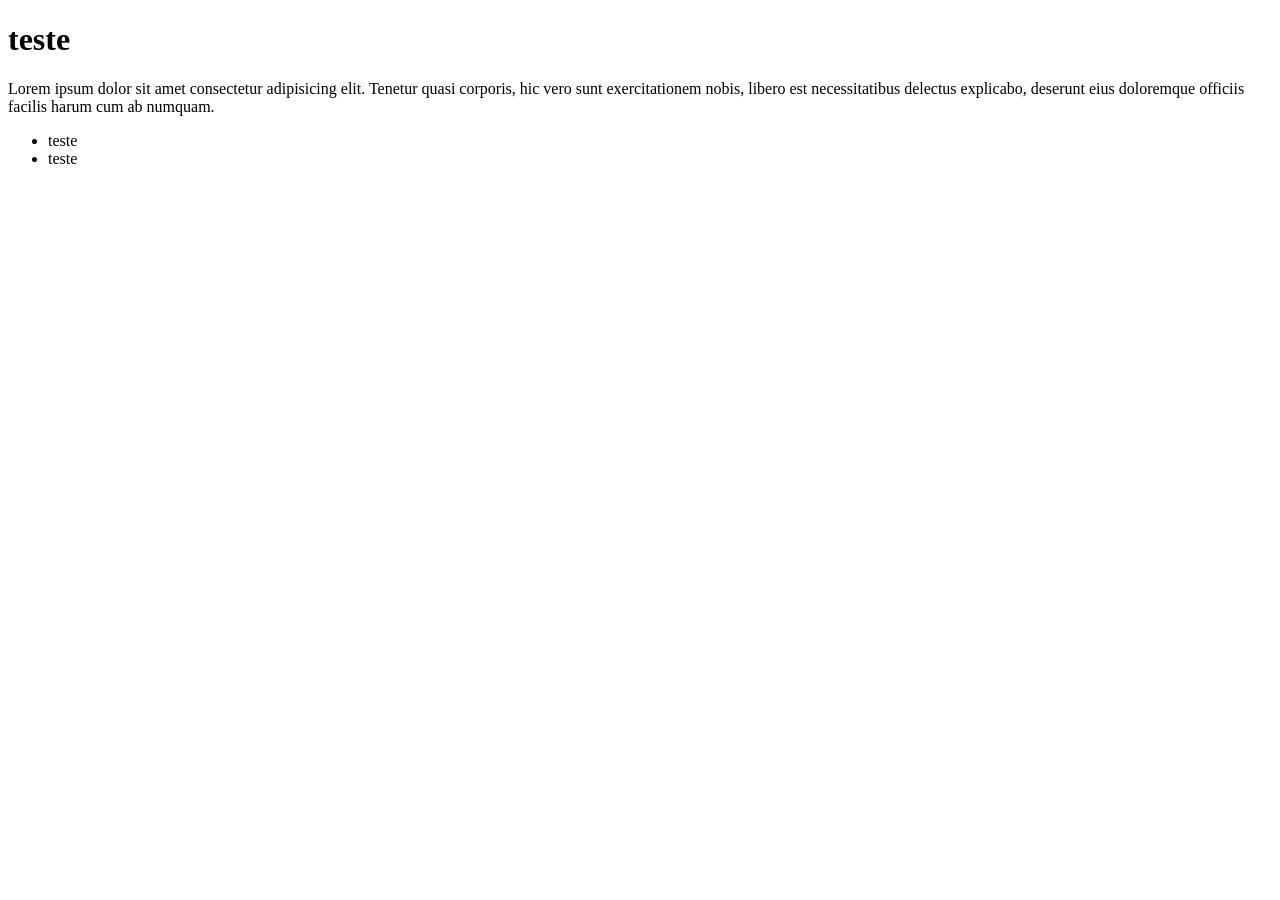
==== teste/index2.html @ d06fab6d "docs: adiciona pasta e aquivos de teste" ====
<!DOCTYPE html>
<html lang="en">
<head>
    <meta charset="UTF-8">
    <meta name="viewport" content="width=device-width, initial-scale=1.0">
    <title>teste2</title>
    <link rel="stylesheet" href="style.css">
</head>
<body>
    <h1>teste</h1>
    <p>Lorem ipsum dolor sit amet consectetur adipisicing elit. Tenetur quasi corporis, hic vero sunt exercitationem nobis, libero est necessitatibus delectus explicabo, deserunt eius doloremque officiis facilis harum cum ab numquam.</p>
    <ul>
        <li>
            teste
        </li>
        <li>
            teste
        </li>
    </ul>
</body>
</html>
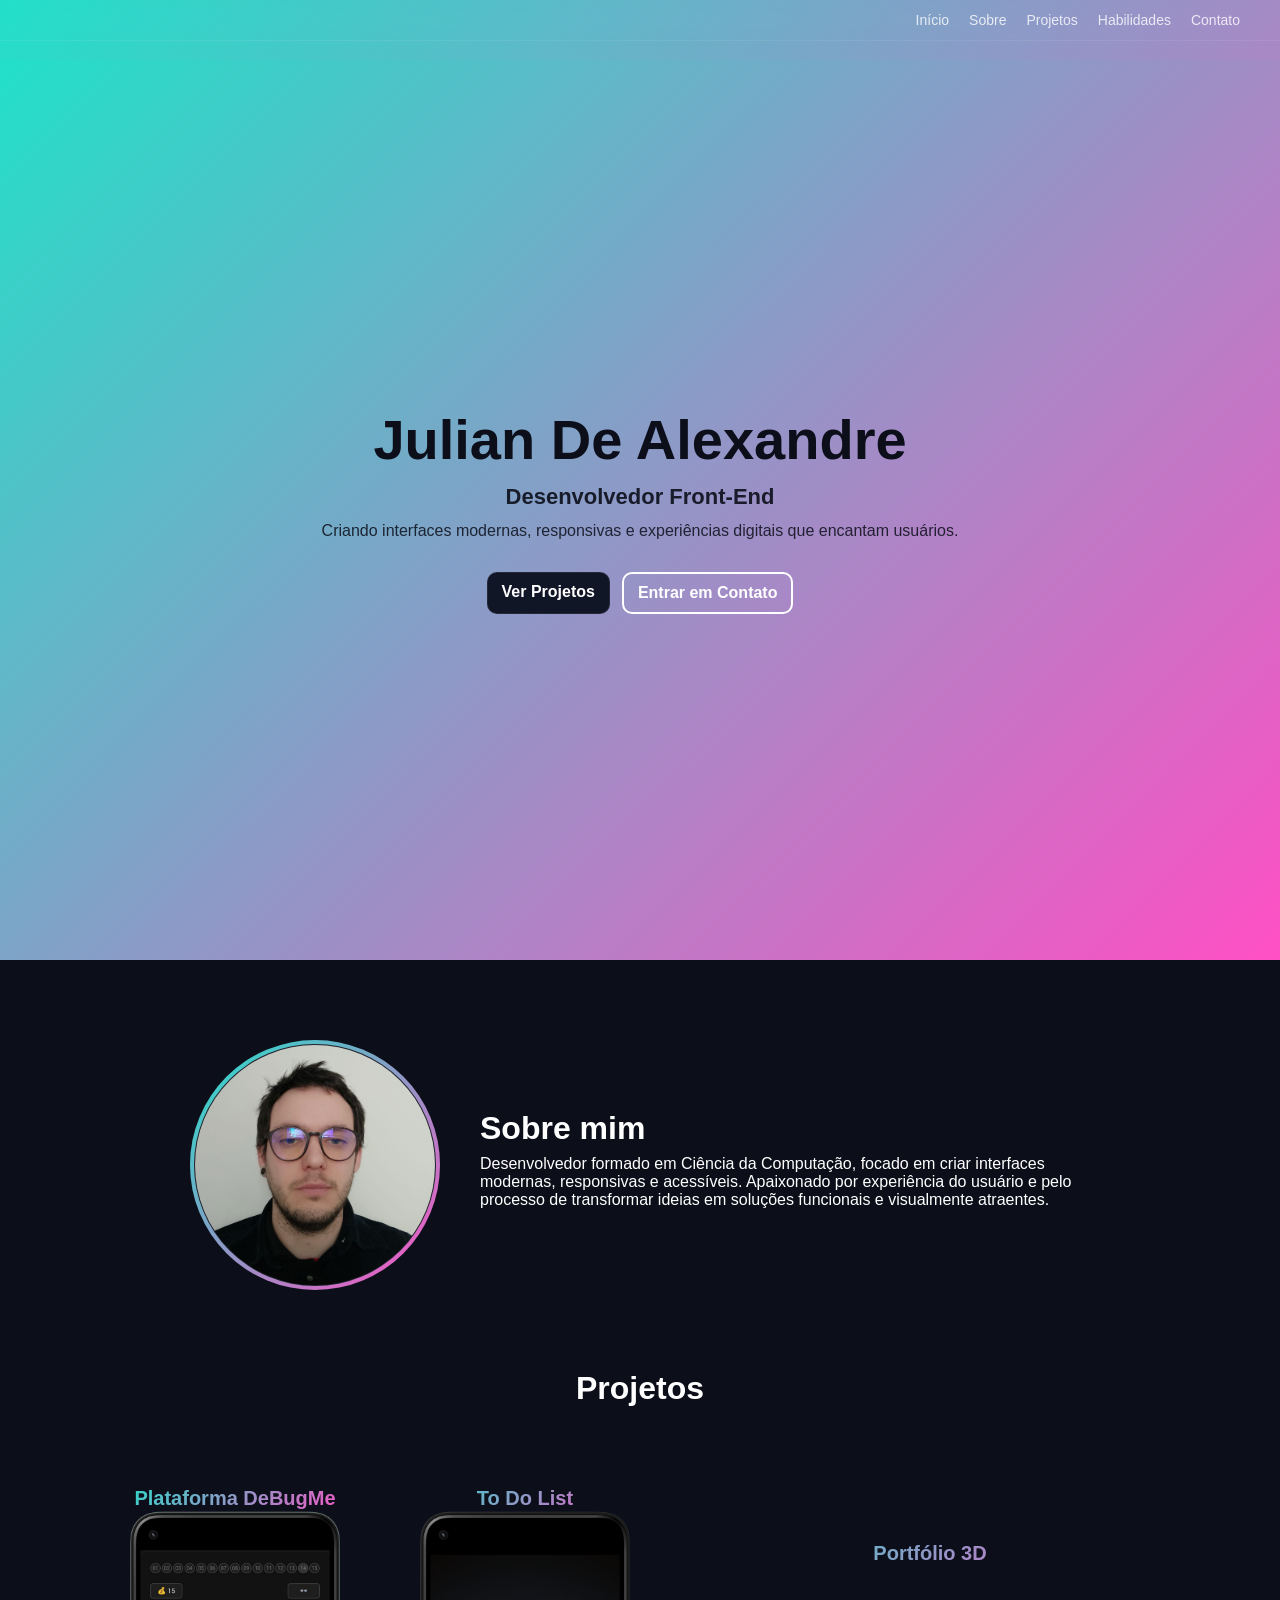
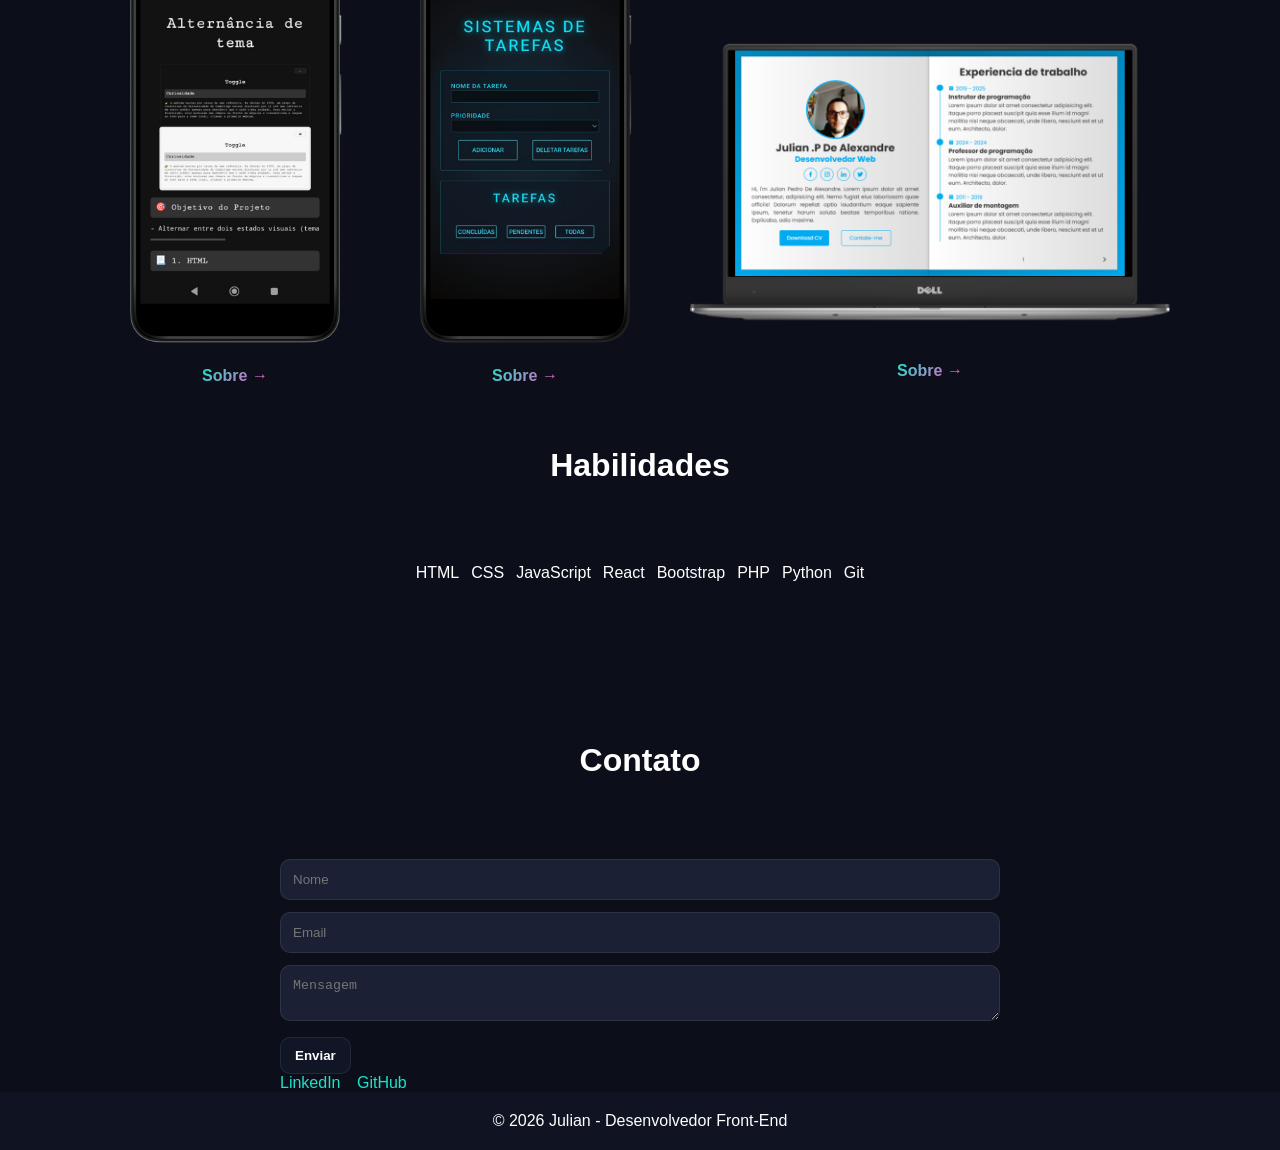
==== commit 0e7d0c7a: "feat: adiciona programação de teste de carrossel drag" ====
--- a/teste/index2.html
+++ b/teste/index2.html
@@ -1,21 +1,173 @@
 <!DOCTYPE html>
-<html lang="en">
+<html lang="pt-BR">
+
 <head>
-    <meta charset="UTF-8">
-    <meta name="viewport" content="width=device-width, initial-scale=1.0">
-    <title>teste2</title>
-    <link rel="stylesheet" href="style.css">
+    <meta charset="UTF-8" />
+    <meta name="viewport" content="width=device-width, initial-scale=1.0" />
+    <title>Portfólio - Desenvolvedor Front-End</title>
+    <link rel="stylesheet" href="style2.css">
+    <link href="https://cdn.boxicons.com/3.0.7/fonts/brands/boxicons-brands.min.css" rel="stylesheet">
 </head>
+
 <body>
-    <h1>teste</h1>
-    <p>Lorem ipsum dolor sit amet consectetur adipisicing elit. Tenetur quasi corporis, hic vero sunt exercitationem nobis, libero est necessitatibus delectus explicabo, deserunt eius doloremque officiis facilis harum cum ab numquam.</p>
-    <ul>
-        <li>
-            teste
-        </li>
-        <li>
-            teste
-        </li>
-    </ul>
+    <!-- Navbar fixa -->
+    <header class="navbar">
+        <div class="nav-container">
+            <nav class="nav-links">
+                <a href="#hero">Início</a>
+                <a href="#sobre">Sobre</a>
+                <a href="#projetos">Projetos</a>
+                <a href="#habilidades">Habilidades</a>
+                <a href="#contato">Contato</a>
+            </nav>
+        </div>
+    </header>
+
+    <!-- Hero -->
+    <section id="hero" class="hero">
+        <h1>Julian De Alexandre</h1>
+        <h2>Desenvolvedor Front-End</h2>
+        <p>Criando interfaces modernas, responsivas e experiências digitais que encantam usuários.</p>
+
+        <div class="cta">
+            <a href="#projetos" class="btn">Ver Projetos</a>
+            <a href="#contato" class="btn-outline">Entrar em Contato</a>
+        </div>
+    </section>
+
+    <!-- Sobre mim -->
+    <section id="sobre" class="section">
+        <div class="container">
+            <div class="sobre">
+                <div class="avatar-wrap">
+                    <div class="avatar">
+                        <img src="./img/1 (2).jpeg" alt="Foto de Julian">
+                    </div>
+                </div>
+
+                <div>
+                    <h2 class="section-title" style="text-align:left; margin-bottom:8px;">Sobre mim</h2>
+                    <p>Desenvolvedor formado em Ciência da Computação, focado em criar interfaces modernas, responsivas 
+                        e acessíveis. Apaixonado por experiência do usuário e pelo processo de transformar ideias em 
+                        soluções funcionais e visualmente atraentes.</p>
+                </div>
+            </div>
+        </div>
+    </section>
+
+    <!-- Projetos -->
+    <section id="projetos" class="section projetos">
+        <div class="container">
+            <h2 class="section-title">Projetos</h2>
+
+            <div class="projects-grid">
+
+                <!-- Projeto 1 -->
+                <article class="card-smartphone">
+                    <div class="thumb"
+                        style="background-image: url('./img/WhatsApp Image 2026-01-15 at 19.53.18-portrait.png');">
+                        <h3>Plataforma DeBugMe</h3>
+                    </div>
+
+                    <div class="card-info">
+                        <span class="card-sobre"
+                            onclick="openModal('Plataforma DeBugMe', 'DeBugMe é uma plataforma criada para solucionar uma demanda real em uma escola de programação, onde faltavam projetos que ajudassem os alunos a evoluir e avançar de nível constantemente. A plataforma foi pensada para ser simples, rápida e funcional.', 'https://julianpedrodealexandre.github.io/Projeto-Plataforma-DeBugMe/')">Sobre →</span>
+                    </div>
+                </article>
+
+                <!-- Projeto 2 -->
+                <article class="card-smartphone">
+                    <div class="thumb"
+                        style="background-image: url('./img/WhatsApp Image 2026-01-15 at 21.52.43-portrait.png');">
+                        <h3>To Do List</h3>
+                    </div>
+
+                    <div class="card-info">
+                        <span class="card-sobre"
+                            onclick="openModal('To Do List', 'To Do List é um sistema de gerenciamento de tarefas com níveis de prioridade, filtros e uso de localStorage para persistência.', 'https://julianpedrodealexandre.github.io/ListaTarefasJs/')">Sobre →</span>
+                    </div>
+                </article>
+
+                <!-- Projeto 3 -->
+                <article class="card-laptop">
+                    <div class="thumb-laptop"
+                        style="background-image: url('./img/imagem_2026-01-15_225317561-front.png');">
+                        <h3 class="h3-laptop" style="margin-top:55px;">Portfólio 3D</h3>
+                    </div>
+
+                    <div class="card-info-laptop">
+                        <span class="card-sobre-laptop"
+                            onclick="openModal('Portfólio 3D', 'Portfólio 3D desenvolvido utilizando HTML e CSS, explorando transformações tridimensionais, perspectiva e animações.', 'https://julianpedrodealexandre.github.io/Portfolio-3D/')">Sobre →</span>
+                    </div>
+                </article>
+
+            </div>
+        </div>
+    </section>
+
+    <!-- Modal -->
+    <div id="modal" class="modal">
+        <div class="modal-content">
+            <span class="close" onclick="closeModal()">&times;</span>
+
+            <h2 id="modalTitle"></h2>
+            <p id="modalText"></p>
+
+            <br>
+            <span class="pill-modal">HTML</span>
+            <span class="pill-modal">CSS</span>
+            <span class="pill-modal">JavaScript</span>
+
+            <br>
+            <a id="modalLink" href="#" target="_blank" class="btn-github">Ver no GitHub</a>
+
+            <span class="close" onclick="closeModal()">&times;</span>
+        </div>
+    </div>
+
+    <!-- Habilidades -->
+    <section id="habilidades" class="section-habilities">
+        <div class="container">
+            <h2 class="section-title">Habilidades</h2>
+
+            <div class="skills-wrap">
+                <div class="pill-icon"><i class='bxl bx-html5'></i><span class="pill">HTML</span></div>
+                <div class="pill-icon"><i class='bxl bx-css3'></i><span class="pill">CSS</span></div>
+                <div class="pill-icon"><i class='bxl bx-javascript'></i><span class="pill">JavaScript</span></div>
+                <div class="pill-icon"><i class='bxl bx-react'></i><span class="pill">React</span></div>
+                <div class="pill-icon"><i class='bxl bx-bootstrap'></i><span class="pill">Bootstrap</span></div>
+                <div class="pill-icon"><i class='bxl bx-php'></i><span class="pill">PHP</span></div>
+                <div class="pill-icon"><i class='bxl bx-python'></i><span class="pill">Python</span></div>
+                <div class="pill-icon"><i class='bxl bx-git'></i><span class="pill">Git</span></div>
+            </div>
+        </div>
+    </section>
+
+    <!-- Contato -->
+    <section id="contato" class="section contact">
+        <div class="container" style="max-width:720px;">
+            <h2 class="section-title">Contato</h2>
+
+            <form>
+                <input type="text" class="input" placeholder="Nome" required />
+                <input type="email" class="input" placeholder="Email" required />
+                <textarea class="input" placeholder="Mensagem" required></textarea>
+
+                <div class="actions">
+                    <button type="submit" class="btn">Enviar</button>
+                </div>
+            </form>
+
+            <div class="social">
+                <a href="https://www.linkedin.com/in/julian-pedro-de-alexandre-ab5a91269/" target="_blank">LinkedIn</a>
+                <a href="https://github.com/JulianPedroDeAlexandre" target="_blank">GitHub</a>
+            </div>
+        </div>
+    </section>
+
+    <footer>© 2026 Julian - Desenvolvedor Front-End</footer>
+
+    <script src="./script.js"></script>
 </body>
-</html>+
+</html>
--- a/teste/style2.css
+++ b/teste/style2.css
@@ -0,0 +1,350 @@
+/* RESET */
+* {
+    margin: 0;
+    padding: 0;
+    box-sizing: border-box;
+}
+
+html, body {
+    height: 100%;
+    font-family: 'Segoe UI', sans-serif;
+    color: #fff;
+    background: linear-gradient(135deg, var(--accent-a), var(--accent-b));
+}
+
+img {
+    max-width: 100%;
+    display: block;
+}
+
+h1, h2, h3, h4, p {
+    margin-bottom: 12px;
+}
+
+/* PALETA */
+:root {
+    --bg: #0c0f1a;
+    --bg-soft: #0f1322;
+    --card: #111627;
+    --accent-a: #22e0c9;
+    --accent-b: #ff4fc4;
+    --muted: rgba(255,255,255,0.7);
+    --line: rgba(255,255,255,0.08);
+}
+
+/* NAVBAR */
+.navbar {
+    position: fixed;
+    top: 0;
+    width: 100%;
+    backdrop-filter: blur(10px);
+    border-bottom: 1px solid var(--line);
+    padding: 12px 24px;
+    z-index: 999;
+}
+
+.nav-container {
+    max-width: 1200px;
+    margin: 0 auto;
+    display: flex;
+    justify-content: end;
+}
+
+.nav-links {
+    display: flex;
+    gap: 20px;
+}
+
+.nav-links a {
+    color: #fff;
+    opacity: 0.8;
+    font-size: 14px;
+    text-decoration: none;
+    transition: 0.2s;
+}
+
+.nav-links a:hover {
+    opacity: 1;
+    color: var(--accent-a);
+}
+
+body {
+    padding-top: 60px;
+}
+
+/* HERO */
+.hero {
+    min-height: 100vh;
+    display: flex;
+    flex-direction: column;
+    justify-content: center;
+    align-items: center;
+    text-align: center;
+    background: linear-gradient(135deg, var(--accent-a), var(--accent-b));
+    color: #0c0f1a;
+    padding: 24px;
+}
+
+.hero h1 {
+    font-size: clamp(32px, 6vw, 56px);
+    font-weight: 800;
+}
+
+.hero h2 {
+    font-size: clamp(16px, 2.2vw, 22px);
+    opacity: 0.9;
+}
+
+.hero p {
+    max-width: 640px;
+    opacity: 0.85;
+}
+
+.cta {
+    margin-top: 20px;
+    display: flex;
+    gap: 12px;
+    flex-wrap: wrap;
+}
+
+/* BOTÕES */
+.btn, .btn-outline {
+    padding: 10px 14px;
+    border-radius: 10px;
+    font-weight: 600;
+    text-decoration: none;
+    transition: 0.2s;
+}
+
+.btn {
+    background: var(--card);
+    color: #fff;
+    border: 1px solid var(--line);
+}
+
+.btn:hover {
+    transform: scale(1.04);
+}
+
+.btn-outline {
+    border: 2px solid #fff;
+    color: #fff;
+}
+
+.btn-outline:hover {
+    background: rgba(255,255,255,0.12);
+    transform: scale(1.03);
+}
+
+/* SEÇÕES */
+.section {
+    padding: 80px 12px 0 12px;
+    background: var(--bg);
+}
+
+.section-habilities {
+    padding: 80px;
+    background: var(--bg);
+}
+
+.section-title {
+    text-align: center;
+    font-size: clamp(24px, 4vw, 32px);
+    font-weight: 800;
+    margin-bottom: 80px;
+}
+
+.container {
+    max-width: 1200px;
+    margin: 0 auto;
+}
+
+/* SOBRE */
+.sobre {
+    display: grid;
+    grid-template-columns: 140px 1fr;
+    gap: 150px;
+    align-items: center;
+    max-width: 900px;
+    margin: 0 auto;
+}
+
+.avatar-wrap {
+    width: 250px;
+    height: 250px;
+    border-radius: 50%;
+    padding: 4px;
+    background: linear-gradient(135deg, var(--accent-a), var(--accent-b));
+}
+
+.avatar {
+    width: 100%;
+    height: 100%;
+    border-radius: 50%;
+    background: var(--bg);
+    overflow: hidden;
+    border: 1px solid var(--line);
+}
+
+.avatar img {
+    width: 100%;
+    height: 100%;
+    object-fit: cover;
+    object-position: center -80px;
+}
+
+/* PROJETOS */
+.projects-grid {
+    display: flex;
+    justify-content: center;
+    gap: 40px;
+    flex-wrap: wrap;
+}
+
+.card-smartphone {
+    width: 250px;
+    height: 480px;
+    border-radius: 32px;
+    transition: 0.3s;
+}
+
+.card-smartphone:hover {
+    transform: translateY(-6px);
+}
+
+.card-laptop {
+    width: 480px;
+    height: 420px;
+    border-radius: 32px;
+    transition: 0.3s;
+}
+
+.card-laptop:hover {
+    transform: translateY(-6px);
+}
+
+.thumb,
+.thumb-laptop {
+    width: 100%;
+    height: 100%;
+    background-size: cover;
+    background-position: top;
+    border-radius: 22px;
+}
+
+h3 {
+    text-align: center;
+    font-size: 20px;
+    background: linear-gradient(135deg, var(--accent-a), var(--accent-b));
+    -webkit-background-clip: text;
+    color: transparent;
+}
+
+.card-info,
+.card-info-laptop {
+    text-align: center;
+}
+
+.card-sobre,
+.card-sobre-laptop {
+    font-weight: 600;
+    background: linear-gradient(135deg, var(--accent-a), var(--accent-b));
+    -webkit-background-clip: text;
+    color: transparent;
+    cursor: pointer;
+    transition: 0.2s;
+}
+
+.card-sobre:hover,
+.card-sobre-laptop:hover {
+    opacity: 0.8;
+}
+
+/* MODAL */
+.modal {
+    display: none;
+    position: fixed;
+    inset: 0;
+    background: rgba(0,0,0,0.7);
+    justify-content: center;
+    align-items: center;
+}
+
+.modal-content {
+    background: var(--card);
+    border-radius: 16px;
+    padding: 28px;
+    width: 90%;
+    max-width: 480px;
+    position: relative;
+}
+
+.close {
+    top: 12px;
+    right: 12px;
+    position: absolute;
+    font-size: 24px;
+    cursor: pointer;
+}
+
+/* PILLS */
+.pill-modal {
+    padding: 4px 8px;
+    border-radius: 10px;
+    background: #1b2035;
+    border: 1px solid var(--line);
+    margin-right: 6px;
+}
+
+.btn-github {
+    display: inline-block;
+    margin-top: 15px;
+    background: #1b2035;
+    padding: 10px 16px;
+    border-radius: 10px;
+    text-decoration: none;
+    color: #fff;
+    transition: 0.2s;
+}
+
+.btn-github:hover {
+    transform: translateY(-3px);
+}
+
+/* HABILIDADES */
+.skills-wrap {
+    display: flex;
+    gap: 12px;
+    flex-wrap: wrap;
+    justify-content: center;
+}
+
+.pill-icon {
+    display: flex;
+    flex-direction: column;
+    align-items: center;
+}
+
+/* CONTATO */
+.contact .input {
+    width: 100%;
+    padding: 12px;
+    border-radius: 10px;
+    background: #1b2035;
+    border: 1px solid var(--line);
+    margin-bottom: 12px;
+    color: #fff;
+}
+
+.social a {
+    margin-right: 12px;
+    color: var(--accent-a);
+    text-decoration: none;
+}
+
+/* FOOTER */
+footer {
+    text-align: center;
+    padding: 20px 0;
+    background: var(--bg-soft);
+}
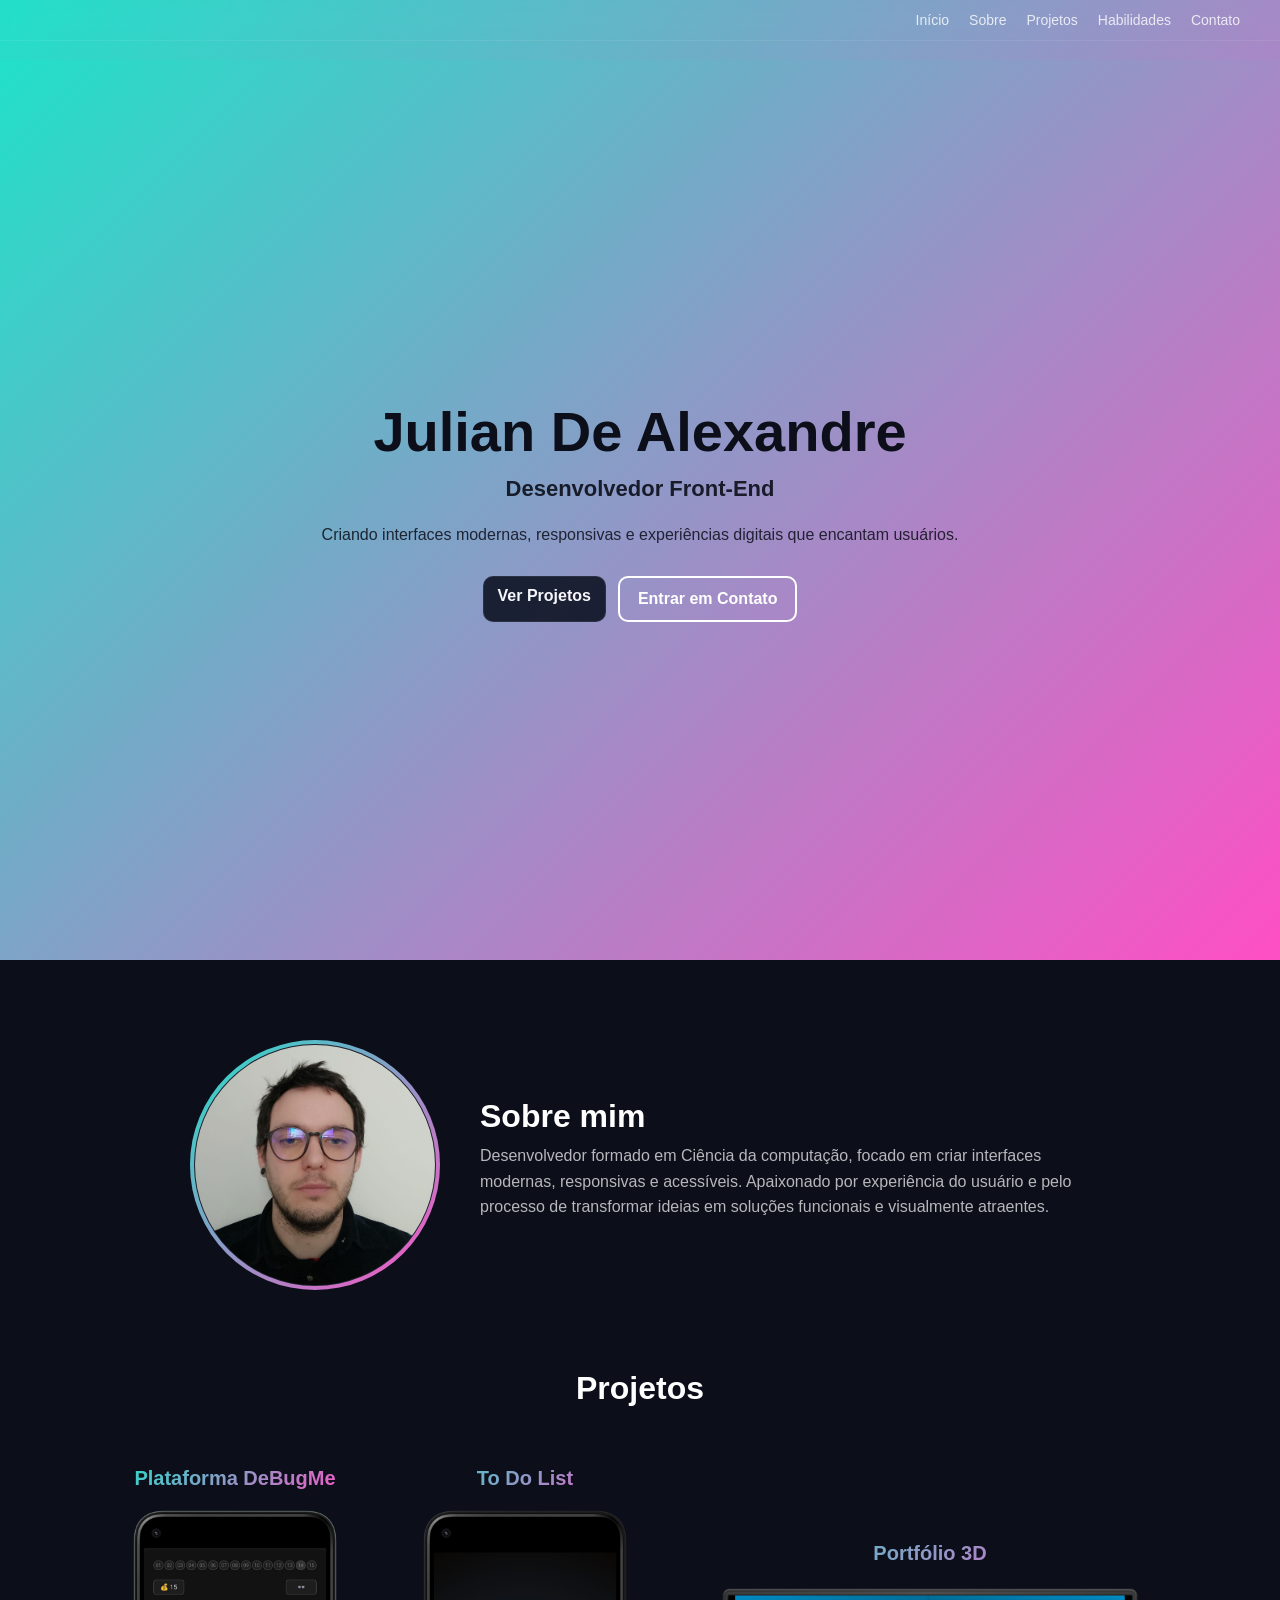
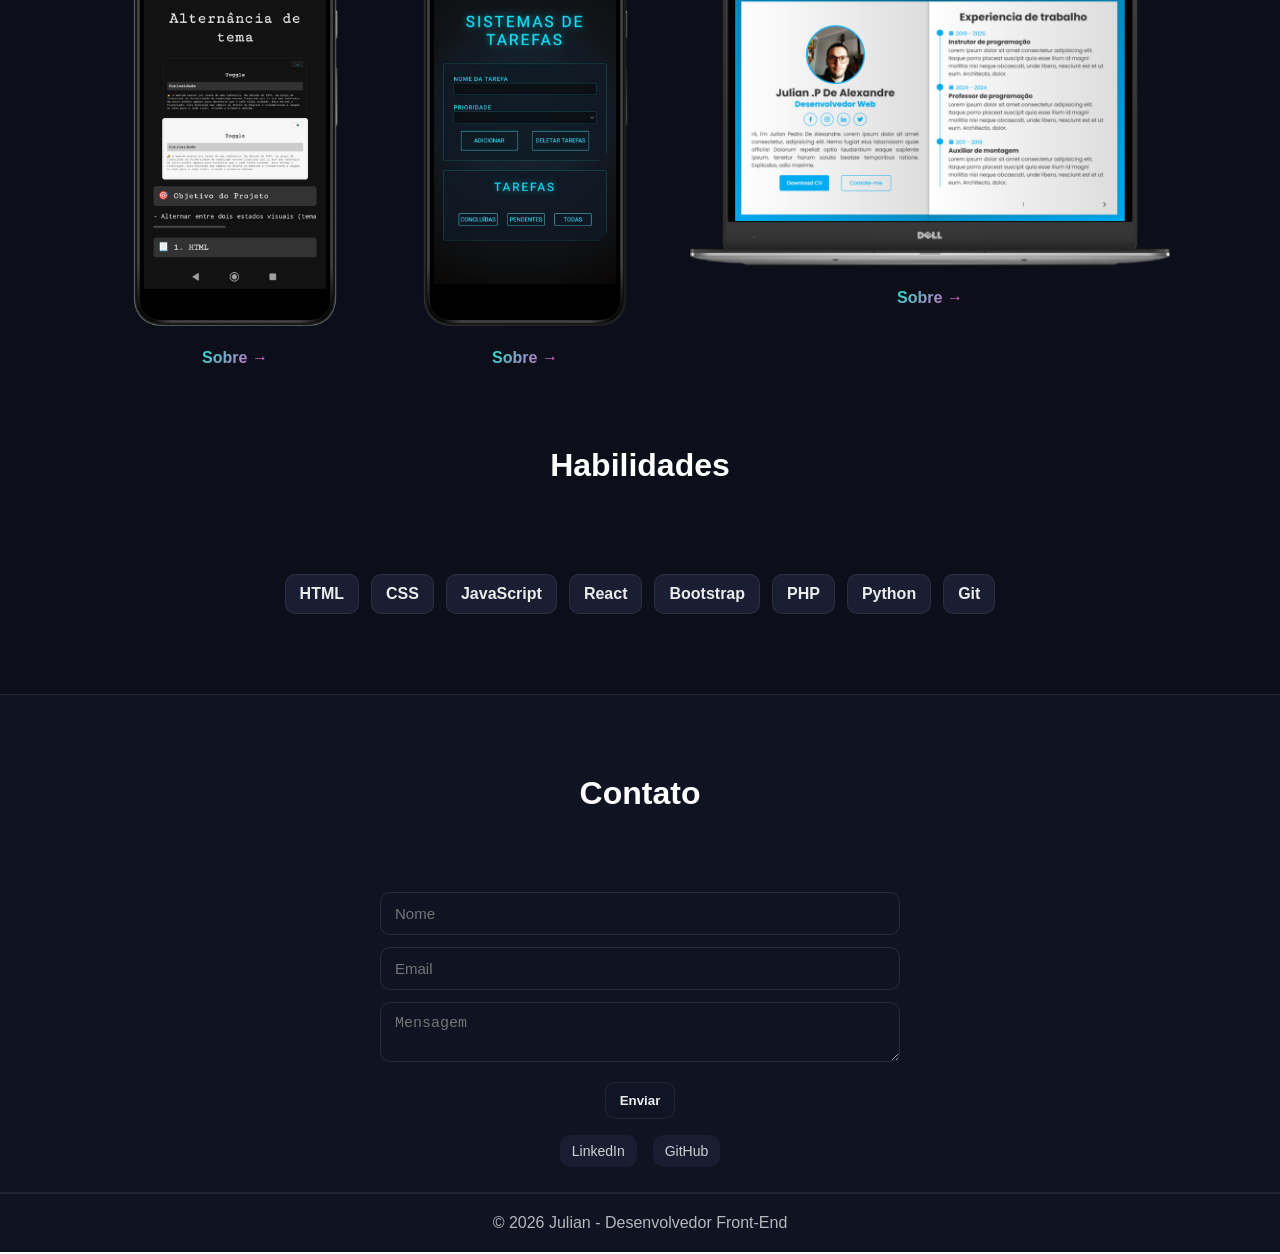
==== commit bbdcc08e: "feat: teste" ====
--- a/teste/index2.html
+++ b/teste/index2.html
@@ -5,14 +5,15 @@
     <meta charset="UTF-8" />
     <meta name="viewport" content="width=device-width, initial-scale=1.0" />
     <title>Portfólio - Desenvolvedor Front-End</title>
-    <link rel="stylesheet" href="style2.css">
-    <link href="https://cdn.boxicons.com/3.0.7/fonts/brands/boxicons-brands.min.css" rel="stylesheet">
+    <link rel="stylesheet" href="./style2.css">
+    <link href='https://cdn.boxicons.com/3.0.7/fonts/brands/boxicons-brands.min.css' rel='stylesheet'>
 </head>
 
 <body>
     <!-- Navbar fixa -->
     <header class="navbar">
         <div class="nav-container">
+            <!-- <h1 class="logo">Julian</h1> -->
             <nav class="nav-links">
                 <a href="#hero">Início</a>
                 <a href="#sobre">Sobre</a>
@@ -28,7 +29,6 @@
         <h1>Julian De Alexandre</h1>
         <h2>Desenvolvedor Front-End</h2>
         <p>Criando interfaces modernas, responsivas e experiências digitais que encantam usuários.</p>
-
         <div class="cta">
             <a href="#projetos" class="btn">Ver Projetos</a>
             <a href="#contato" class="btn-outline">Entrar em Contato</a>
@@ -41,14 +41,13 @@
             <div class="sobre">
                 <div class="avatar-wrap">
                     <div class="avatar">
-                        <img src="./img/1 (2).jpeg" alt="Foto de Julian">
+                        <img src="./img/1 (2).jpeg" alt="Avatar">
                     </div>
                 </div>
-
                 <div>
                     <h2 class="section-title" style="text-align:left; margin-bottom:8px;">Sobre mim</h2>
-                    <p>Desenvolvedor formado em Ciência da Computação, focado em criar interfaces modernas, responsivas 
-                        e acessíveis. Apaixonado por experiência do usuário e pelo processo de transformar ideias em 
+                    <p>Desenvolvedor formado em Ciência da computação, focado em criar interfaces modernas, responsivas
+                        e acessíveis. Apaixonado por experiência do usuário e pelo processo de transformar ideias em
                         soluções funcionais e visualmente atraentes.</p>
                 </div>
             </div>
@@ -59,69 +58,67 @@
     <section id="projetos" class="section projetos">
         <div class="container">
             <h2 class="section-title">Projetos</h2>
-
             <div class="projects-grid">
 
-                <!-- Projeto 1 -->
                 <article class="card-smartphone">
                     <div class="thumb"
                         style="background-image: url('./img/WhatsApp Image 2026-01-15 at 19.53.18-portrait.png');">
                         <h3>Plataforma DeBugMe</h3>
+
                     </div>
-
                     <div class="card-info">
                         <span class="card-sobre"
-                            onclick="openModal('Plataforma DeBugMe', 'DeBugMe é uma plataforma criada para solucionar uma demanda real em uma escola de programação, onde faltavam projetos que ajudassem os alunos a evoluir e avançar de nível constantemente. A plataforma foi pensada para ser simples, rápida e funcional.', 'https://julianpedrodealexandre.github.io/Projeto-Plataforma-DeBugMe/')">Sobre →</span>
+                            onclick="openModal('Plataforma DeBugMe', 'DeBugMe é uma plataforma criada para solucionar uma demanda real em uma escola de programação, onde faltavam projetos que ajudassem os alunos a evoluir e avançar de nível constantemente. A plataforma foi pensada para ser simples, rápida e funcional. O objetivo era ter tutoriais hospedados e de fácil acesso. ', 'https://julianpedrodealexandre.github.io/Projeto-Plataforma-DeBugMe/')">Sobre
+                            →</span>
                     </div>
                 </article>
 
-                <!-- Projeto 2 -->
                 <article class="card-smartphone">
                     <div class="thumb"
-                        style="background-image: url('./img/WhatsApp Image 2026-01-15 at 21.52.43-portrait.png');">
+                        style="background-image: url('./img/WhatsApp\ Image\ 2026-01-15\ at\ 21.52.43-portrait.png');">
                         <h3>To Do List</h3>
+
                     </div>
-
                     <div class="card-info">
                         <span class="card-sobre"
-                            onclick="openModal('To Do List', 'To Do List é um sistema de gerenciamento de tarefas com níveis de prioridade, filtros e uso de localStorage para persistência.', 'https://julianpedrodealexandre.github.io/ListaTarefasJs/')">Sobre →</span>
+                            onclick="openModal('To Do List', 'To Do List é um sistema de gerenciamento de tarefas que permite atribuir níveis de prioridade, filtrar itens por status de conclusão e persistir os dados localmente utilizando localStorage, garantindo que as informações permaneçam disponíveis mesmo após o encerramento da sessão do navegador. ', 'https://julianpedrodealexandre.github.io/ListaTarefasJs/')">Sobre
+                            →</span>
                     </div>
                 </article>
 
-                <!-- Projeto 3 -->
                 <article class="card-laptop">
                     <div class="thumb-laptop"
                         style="background-image: url('./img/imagem_2026-01-15_225317561-front.png');">
-                        <h3 class="h3-laptop" style="margin-top:55px;">Portfólio 3D</h3>
-                    </div>
+                        <h3 style="margin-top: 55px;" class="h3-laptop">Portfólio 3D</h3>
 
+                    </div> 
                     <div class="card-info-laptop">
                         <span class="card-sobre-laptop"
-                            onclick="openModal('Portfólio 3D', 'Portfólio 3D desenvolvido utilizando HTML e CSS, explorando transformações tridimensionais, perspectiva e animações.', 'https://julianpedrodealexandre.github.io/Portfolio-3D/')">Sobre →</span>
+                            onclick="openModal('Portfólio 3D', 'Portfólio 3D desenvolvido utilizando exclusivamente HTML e CSS, explorando transformações 3D, perspectiva e animações para criar uma experiência visual interativa. O projeto faz uso de CSS Transform, Transitions e Keyframes para simular profundidade, rotação e movimentos suaves, resultando em uma interface moderna e imersiva. ', 'https://julianpedrodealexandre.github.io/Portfolio-3D/')">Sobre
+                            →</span>
                     </div>
                 </article>
+             
+              
 
             </div>
+
         </div>
     </section>
 
-    <!-- Modal -->
     <div id="modal" class="modal">
         <div class="modal-content">
             <span class="close" onclick="closeModal()">&times;</span>
-
             <h2 id="modalTitle"></h2>
             <p id="modalText"></p>
-
             <br>
             <span class="pill-modal">HTML</span>
             <span class="pill-modal">CSS</span>
             <span class="pill-modal">JavaScript</span>
+<br>
+            <a id="modalLink" href="#" target="_blank" class="btn-github">Ver no GitHub</a>
+            <span class="close" onclick="closeModal()">&times;</span>
 
-            <br>
-            <a id="modalLink" href="#" target="_blank" class="btn-github">Ver no GitHub</a>
-
-            <span class="close" onclick="closeModal()">&times;</span>
         </div>
     </div>
 
@@ -129,35 +126,55 @@
     <section id="habilidades" class="section-habilities">
         <div class="container">
             <h2 class="section-title">Habilidades</h2>
-
             <div class="skills-wrap">
-                <div class="pill-icon"><i class='bxl bx-html5'></i><span class="pill">HTML</span></div>
-                <div class="pill-icon"><i class='bxl bx-css3'></i><span class="pill">CSS</span></div>
-                <div class="pill-icon"><i class='bxl bx-javascript'></i><span class="pill">JavaScript</span></div>
-                <div class="pill-icon"><i class='bxl bx-react'></i><span class="pill">React</span></div>
-                <div class="pill-icon"><i class='bxl bx-bootstrap'></i><span class="pill">Bootstrap</span></div>
-                <div class="pill-icon"><i class='bxl bx-php'></i><span class="pill">PHP</span></div>
-                <div class="pill-icon"><i class='bxl bx-python'></i><span class="pill">Python</span></div>
-                <div class="pill-icon"><i class='bxl bx-git'></i><span class="pill">Git</span></div>
+                <div class="pill-icon">
+                    <i class='bxl  bx-html5'></i>
+                    <span class="pill">HTML</span>
+                </div>
+                <div class="pill-icon">
+                    <i class='bxl  bx-css3'></i>
+                    <span class="pill">CSS</span>
+                </div>
+                <div class="pill-icon">
+                    <i class='bxl  bx-javascript'></i>
+                    <span class="pill">JavaScript</span>
+                </div>
+                <div class="pill-icon">
+                    <i class='bxl  bx-react'></i>
+                    <span class="pill">React</span>
+                </div>
+                <div class="pill-icon">
+                    <i class='bxl  bx-bootstrap'></i>
+                    <span class="pill">Bootstrap</span>
+                </div>
+                <div class="pill-icon">
+                    <i class='bxl  bx-php'></i>
+                    <span class="pill">PHP</span>
+                </div>
+                <div class="pill-icon">
+                    <i class='bxl  bx-python'></i>
+                    <span class="pill">Python</span>
+                </div>
+                <div class="pill-icon">
+                    <i class='bxl  bx-git'></i>
+                    <span class="pill">Git</span>
+                </div>
             </div>
         </div>
     </section>
 
     <!-- Contato -->
     <section id="contato" class="section contact">
-        <div class="container" style="max-width:720px;">
+        <div class="container" style="max-width: 720px;">
             <h2 class="section-title">Contato</h2>
-
             <form>
                 <input type="text" class="input" placeholder="Nome" required />
                 <input type="email" class="input" placeholder="Email" required />
                 <textarea class="input" placeholder="Mensagem" required></textarea>
-
                 <div class="actions">
                     <button type="submit" class="btn">Enviar</button>
                 </div>
             </form>
-
             <div class="social">
                 <a href="https://www.linkedin.com/in/julian-pedro-de-alexandre-ab5a91269/" target="_blank">LinkedIn</a>
                 <a href="https://github.com/JulianPedroDeAlexandre" target="_blank">GitHub</a>
@@ -165,9 +182,11 @@
         </div>
     </section>
 
-    <footer>© 2026 Julian - Desenvolvedor Front-End</footer>
+    <footer>
+        © 2026 Julian - Desenvolvedor Front-End
+    </footer>
 
     <script src="./script.js"></script>
 </body>
 
-</html>
+</html>
--- a/teste/style2.css
+++ b/teste/style2.css
@@ -1,15 +1,18 @@
-/* RESET */
+/* RESET E BASE */
 * {
     margin: 0;
     padding: 0;
     box-sizing: border-box;
 }
 
-html, body {
+html,
+body {
     height: 100%;
     font-family: 'Segoe UI', sans-serif;
-    color: #fff;
-    background: linear-gradient(135deg, var(--accent-a), var(--accent-b));
+    /* background: #0c0f1a; */
+    color: #fff;
+    background: linear-gradient(135deg, var(--accent-a), var(--accent-b));
+
 }
 
 img {
@@ -17,7 +20,11 @@
     display: block;
 }
 
-h1, h2, h3, h4, p {
+h1,
+h2,
+h3,
+h4,
+p {
     margin-bottom: 12px;
 }
 
@@ -28,26 +35,45 @@
     --card: #111627;
     --accent-a: #22e0c9;
     --accent-b: #ff4fc4;
-    --muted: rgba(255,255,255,0.7);
-    --line: rgba(255,255,255,0.08);
-}
-
-/* NAVBAR */
+    --muted: rgba(255, 255, 255, 0.7);
+    --line: rgba(255, 255, 255, 0.08);
+}
+
+/* NAVBAR FIXA */
 .navbar {
     position: fixed;
     top: 0;
-    width: 100%;
+    left: 0;
+    width: 100%;
+    /* Transparência + blur */
+    /* background: linear-gradient(135deg, var(--accent-a), var(--accent-b)); */
     backdrop-filter: blur(10px);
+    /* aplica o desfoque */
+    -webkit-backdrop-filter: blur(10px);
+    /* suporte Safari */
+
     border-bottom: 1px solid var(--line);
+    z-index: 999;
     padding: 12px 24px;
-    z-index: 999;
-}
+    transition: background 0.3s ease;
+}
+
 
 .nav-container {
     max-width: 1200px;
     margin: 0 auto;
     display: flex;
     justify-content: end;
+    align-items: center;
+}
+
+.logo {
+    font-size: 20px;
+    font-weight: 700;
+    background: linear-gradient(135deg, var(--accent-a), var(--accent-b));
+    -webkit-background-clip: text;
+    -webkit-text-fill-color: transparent;
+
 }
 
 .nav-links {
@@ -57,10 +83,10 @@
 
 .nav-links a {
     color: #fff;
+    text-decoration: none;
+    font-size: 14px;
     opacity: 0.8;
-    font-size: 14px;
-    text-decoration: none;
-    transition: 0.2s;
+    transition: opacity 0.2s ease, color 0.2s ease;
 }
 
 .nav-links a:hover {
@@ -97,29 +123,36 @@
 
 .hero p {
     max-width: 640px;
+    margin-top: 12px;
     opacity: 0.85;
 }
 
-.cta {
+.hero .cta {
     margin-top: 20px;
-    display: flex;
+    display: inline-flex;
     gap: 12px;
     flex-wrap: wrap;
 }
 
-/* BOTÕES */
-.btn, .btn-outline {
-    padding: 10px 14px;
+.btn,
+.btn-outline {
+    padding: 12px 18px;
     border-radius: 10px;
     font-weight: 600;
     text-decoration: none;
-    transition: 0.2s;
+    cursor: pointer;
+    transition: transform .2s ease, opacity .2s ease, background .2s ease;
 }
 
 .btn {
+    padding: 10px 14px;
+    border-radius: 10px;
     background: var(--card);
-    color: #fff;
     border: 1px solid var(--line);
+    font-weight: 600;
+    color: #fff;
+    opacity: 0.92;
+    transition: transform .2s ease, opacity .2s ease;
 }
 
 .btn:hover {
@@ -129,42 +162,47 @@
 .btn-outline {
     border: 2px solid #fff;
     color: #fff;
+    background: transparent;
 }
 
 .btn-outline:hover {
-    background: rgba(255,255,255,0.12);
+    background: rgba(255, 255, 255, 0.12);
     transform: scale(1.03);
 }
 
-/* SEÇÕES */
+/* SEÇÕES BASE */
 .section {
     padding: 80px 12px 0 12px;
     background: var(--bg);
+    color: #fff;
 }
 
 .section-habilities {
     padding: 80px;
     background: var(--bg);
+    color: #fff;
+}
+
+.container {
+    width: 100%;
+    max-width: 1200px;
+    margin: 0 auto;
 }
 
 .section-title {
-    text-align: center;
     font-size: clamp(24px, 4vw, 32px);
     font-weight: 800;
+    text-align: center;
     margin-bottom: 80px;
 }
 
-.container {
-    max-width: 1200px;
-    margin: 0 auto;
-}
-
-/* SOBRE */
+/* SOBRE MIM */
 .sobre {
     display: grid;
     grid-template-columns: 140px 1fr;
     gap: 150px;
     align-items: center;
+    justify-content: center;
     max-width: 900px;
     margin: 0 auto;
 }
@@ -190,10 +228,18 @@
     width: 100%;
     height: 100%;
     object-fit: cover;
+    object-position: center;
     object-position: center -80px;
+
+}
+
+.sobre p {
+    color: var(--muted);
+    line-height: 1.6;
 }
 
 /* PROJETOS */
+
 .projects-grid {
     display: flex;
     justify-content: center;
@@ -201,150 +247,328 @@
     flex-wrap: wrap;
 }
 
+/* CARD EM FORMATO DE SMARTPHONE */
 .card-smartphone {
     width: 250px;
+    /* largura perfeita */
     height: 480px;
+    /* proporção smartphone */
+    background: transparent;
     border-radius: 32px;
-    transition: 0.3s;
+    /* padding: 14px; */
+    display: flex;
+    flex-direction: column;
+    align-items: center;
+    transition: .3s ease;
+}
+
+.card-laptop {
+    width: 480px;
+    /* largura perfeita */
+    height: 420px;
+    /* proporção smartphone */
+    background: transparent;
+    border-radius: 32px;
+    /* padding: 14px; */
+    display: flex;
+    flex-direction: column;
+    align-items: center;
+    transition: .3s ease;
 }
 
 .card-smartphone:hover {
     transform: translateY(-6px);
 }
 
-.card-laptop {
-    width: 480px;
-    height: 420px;
-    border-radius: 32px;
-    transition: 0.3s;
-}
-
-.card-laptop:hover {
+.card-laptop:hover{
     transform: translateY(-6px);
-}
-
-.thumb,
-.thumb-laptop {
+
+}
+
+/* Área que mostra o print do projeto */
+.card-smartphone .thumb {
     width: 100%;
     height: 100%;
     background-size: cover;
     background-position: top;
+    background-repeat: no-repeat;
     border-radius: 22px;
 }
 
-h3 {
+.card-laptop .thumb-laptop {
+    width: 100%;
+    height: 100%;
+    background-size: cover;
+    background-position: top;
+    background-repeat: no-repeat;
+    border-radius: 22px;
+}
+/* Texto inferior */
+.card-info {
     text-align: center;
-    font-size: 20px;
-    background: linear-gradient(135deg, var(--accent-a), var(--accent-b));
-    -webkit-background-clip: text;
-    color: transparent;
-}
-
-.card-info,
+}
 .card-info-laptop {
     text-align: center;
-}
-
-.card-sobre,
+    
+}
+
+h3 {
+    font-size: 20px;
+    text-align: center;
+    margin-top: -20px;
+    background: linear-gradient(135deg, var(--accent-a), var(--accent-b));
+    -webkit-background-clip: text;
+    background-clip: text;
+    color: transparent;
+}
+
+
+
+.card-info a{
+    display: inline-block;
+    /* margin-top: 5px; */
+    font-weight: 600;
+    background: linear-gradient(135deg, var(--accent-a), var(--accent-b));
+    -webkit-background-clip: text;
+    background-clip: text;
+    color: transparent;
+     margin-top: 15px;
+    padding: 10px 16px;
+}
+
+.btn-github {
+    display: inline-block;
+    margin-top: 15px;
+    padding: 10px 16px;
+    background: #1b2035;
+    color: #fff;
+    border-radius: 10px;
+    text-decoration: none;
+    transition: transform .2s ease, opacity .2s ease;
+
+}
+
+.btn-github:hover{
+    
+    transform: translateY(-3px);
+    opacity: 1;
+
+}
+
+.pill-modal {
+    padding: 4px 8px;
+    border-radius: 10px;
+    background: #1b2035;
+    border: 1px solid var(--line);
+    font-weight: 400;
+    color: #fff;
+    opacity: 0.92;
+    transition: transform .2s ease, opacity .2s ease;
+    /* background: linear-gradient(135deg, var(--accent-a), var(--accent-b)); */
+}
+
+.card-sobre {
+    font-weight: 600;
+    background: linear-gradient(135deg, var(--accent-a), var(--accent-b));
+    -webkit-background-clip: text;
+    background-clip: text;
+    color: transparent;
+    cursor: pointer;
+    
+}
+
 .card-sobre-laptop {
     font-weight: 600;
     background: linear-gradient(135deg, var(--accent-a), var(--accent-b));
     -webkit-background-clip: text;
+    background-clip: text;
     color: transparent;
     cursor: pointer;
-    transition: 0.2s;
-}
-
-.card-sobre:hover,
-.card-sobre-laptop:hover {
+    
+}
+
+.card-sobre:hover, .card-sobre-laptop:hover {
+    opacity: .8;
+}
+
+
+
+@media (min-width: 768px) {
+    .card {
+        grid-column: span 4;
+    }
+
+    .card__thumb {
+        height: 160px;
+    }
+}
+
+/* HABILIDADES */
+.skills-wrap {
+    display: flex;
+    flex-wrap: wrap;
+    gap: 12px;
+    justify-content: center;
+    max-width: 900px;
+    margin: 0 auto;
+}
+
+.pill {
+    padding: 10px 14px;
+    border-radius: 10px;
+    background: #1b2035;
+    border: 1px solid var(--line);
+    font-weight: 600;
+    color: #fff;
+    opacity: 0.92;
+    transition: transform .2s ease, opacity .2s ease;
+    /* background: linear-gradient(135deg, var(--accent-a), var(--accent-b)); */
+}
+
+.pill-modal {
+    padding: 4px 8px;
+    border-radius: 10px;
+    background: #1b2035;
+    border: 1px solid var(--line);
+    font-weight: 400;
+    color: #fff;
+    opacity: 0.92;
+    transition: transform .2s ease, opacity .2s ease;
+    /* background: linear-gradient(135deg, var(--accent-a), var(--accent-b)); */
+}
+
+.pill-icon {
+    display: flex;
+    flex-direction: column;
+    align-items: center;
+}
+
+.pill-icon i {
+    font-size: 60px;
+    margin-bottom: 10px;
+
+}
+
+/* .pill-modal:hover{
+    transform: translateY(-3px);
+    opacity: 1;
+    cursor:pointer;
+} */
+
+.pill:hover {
+    transform: translateY(-3px);
+    opacity: 1;
+}
+
+/* CONTATO */
+.contact {
+    background: #0f1322;
+    border-top: 1px solid var(--line);
+    border-bottom: 1px solid var(--line);
+}
+
+.contact form {
+    max-width: 520px;
+    margin: 0 auto;
+    display: grid;
+    gap: 12px;
+}
+
+.input {
+    width: 100%;
+    padding: 12px 14px;
+    border-radius: 10px;
+    background: #0f1322;
+    border: 1px solid rgba(255, 255, 255, 0.1);
+    color: #fff;
+    font-size: 15px;
+    transition: border-color .2s ease, box-shadow .2s ease;
+}
+
+.input:focus {
+    outline: none;
+    border-color: var(--accent-a);
+    box-shadow: 0 0 0 3px rgba(34, 224, 201, 0.15);
+}
+
+.contact .actions {
+    display: flex;
+    justify-content: center;
+    margin-top: 8px;
+}
+
+.social {
+    display: flex;
+    justify-content: center;
+    gap: 16px;
+    margin-top: 16px;
+    margin-bottom: 25px;
+
+}
+
+.social a {
+    background: #1b2035;
+    padding: 8px 12px;
+    border-radius: 10px;
+    text-decoration: none;
+    color: #fff;
+    font-size: 14px;
     opacity: 0.8;
-}
-
-/* MODAL */
+    transition: opacity .2s ease, transform .2s ease;
+}
+
+.social a:hover {
+    opacity: 1;
+    transform: translateY(-2px);
+}
+
+/* FOOTER */
+footer {
+    padding: 20px;
+    text-align: center;
+    color: var(--muted);
+    border-top: 1px solid var(--line);
+    background: #0f1322;
+
+
+}
+
+/* Modal */
 .modal {
     display: none;
     position: fixed;
     inset: 0;
-    background: rgba(0,0,0,0.7);
-    justify-content: center;
-    align-items: center;
+    background: rgba(0,0,0,0.6);
+    justify-content: center;
+    align-items: center;
+    z-index: 9999; /* mais alto */
 }
 
 .modal-content {
-    background: var(--card);
-    border-radius: 16px;
-    padding: 28px;
+        background: linear-gradient(135deg, var(--accent-a), var(--accent-b));
+
     width: 90%;
-    max-width: 480px;
-    position: relative;
-}
+    max-width: 500px;
+    padding: 20px;
+    border-radius: 12px;
+    position: relative; /* necessário */
+    z-index: 10000; /* garante sobreposição */
+    color: #0c0f1a;
+}
+
 
 .close {
-    top: 12px;
+    position: absolute;
     right: 12px;
-    position: absolute;
-    font-size: 24px;
+    top: -3px;
+    font-size: 32px;
     cursor: pointer;
-}
-
-/* PILLS */
-.pill-modal {
-    padding: 4px 8px;
-    border-radius: 10px;
-    background: #1b2035;
-    border: 1px solid var(--line);
-    margin-right: 6px;
-}
-
-.btn-github {
-    display: inline-block;
-    margin-top: 15px;
-    background: #1b2035;
-    padding: 10px 16px;
-    border-radius: 10px;
-    text-decoration: none;
-    color: #fff;
-    transition: 0.2s;
-}
-
-.btn-github:hover {
-    transform: translateY(-3px);
-}
-
-/* HABILIDADES */
-.skills-wrap {
-    display: flex;
-    gap: 12px;
-    flex-wrap: wrap;
-    justify-content: center;
-}
-
-.pill-icon {
-    display: flex;
-    flex-direction: column;
-    align-items: center;
-}
-
-/* CONTATO */
-.contact .input {
-    width: 100%;
-    padding: 12px;
-    border-radius: 10px;
-    background: #1b2035;
-    border: 1px solid var(--line);
-    margin-bottom: 12px;
-    color: #fff;
-}
-
-.social a {
-    margin-right: 12px;
-    color: var(--accent-a);
-    text-decoration: none;
-}
-
-/* FOOTER */
-footer {
-    text-align: center;
-    padding: 20px 0;
-    background: var(--bg-soft);
-}
+    color: #000;
+    z-index: 10001;
+}
+.close:hover {
+    opacity: .6;
+}
+
+
+
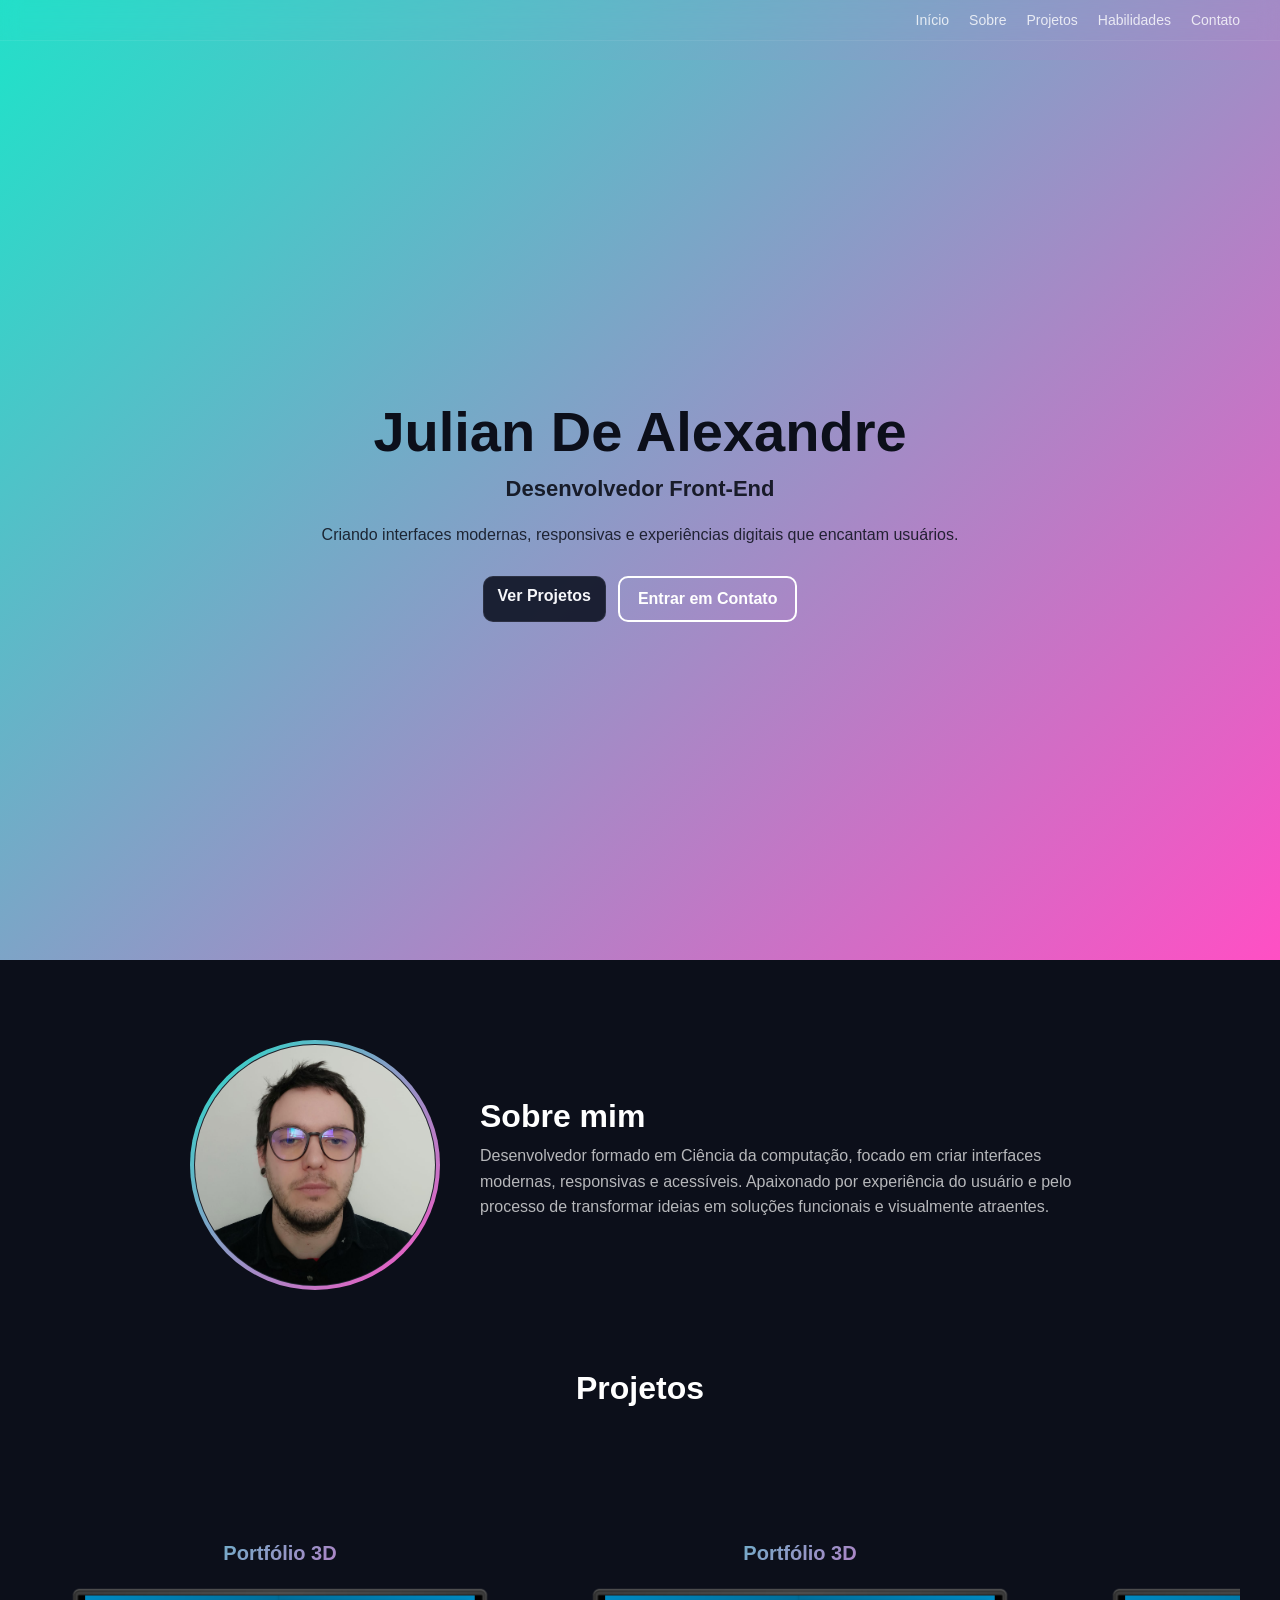
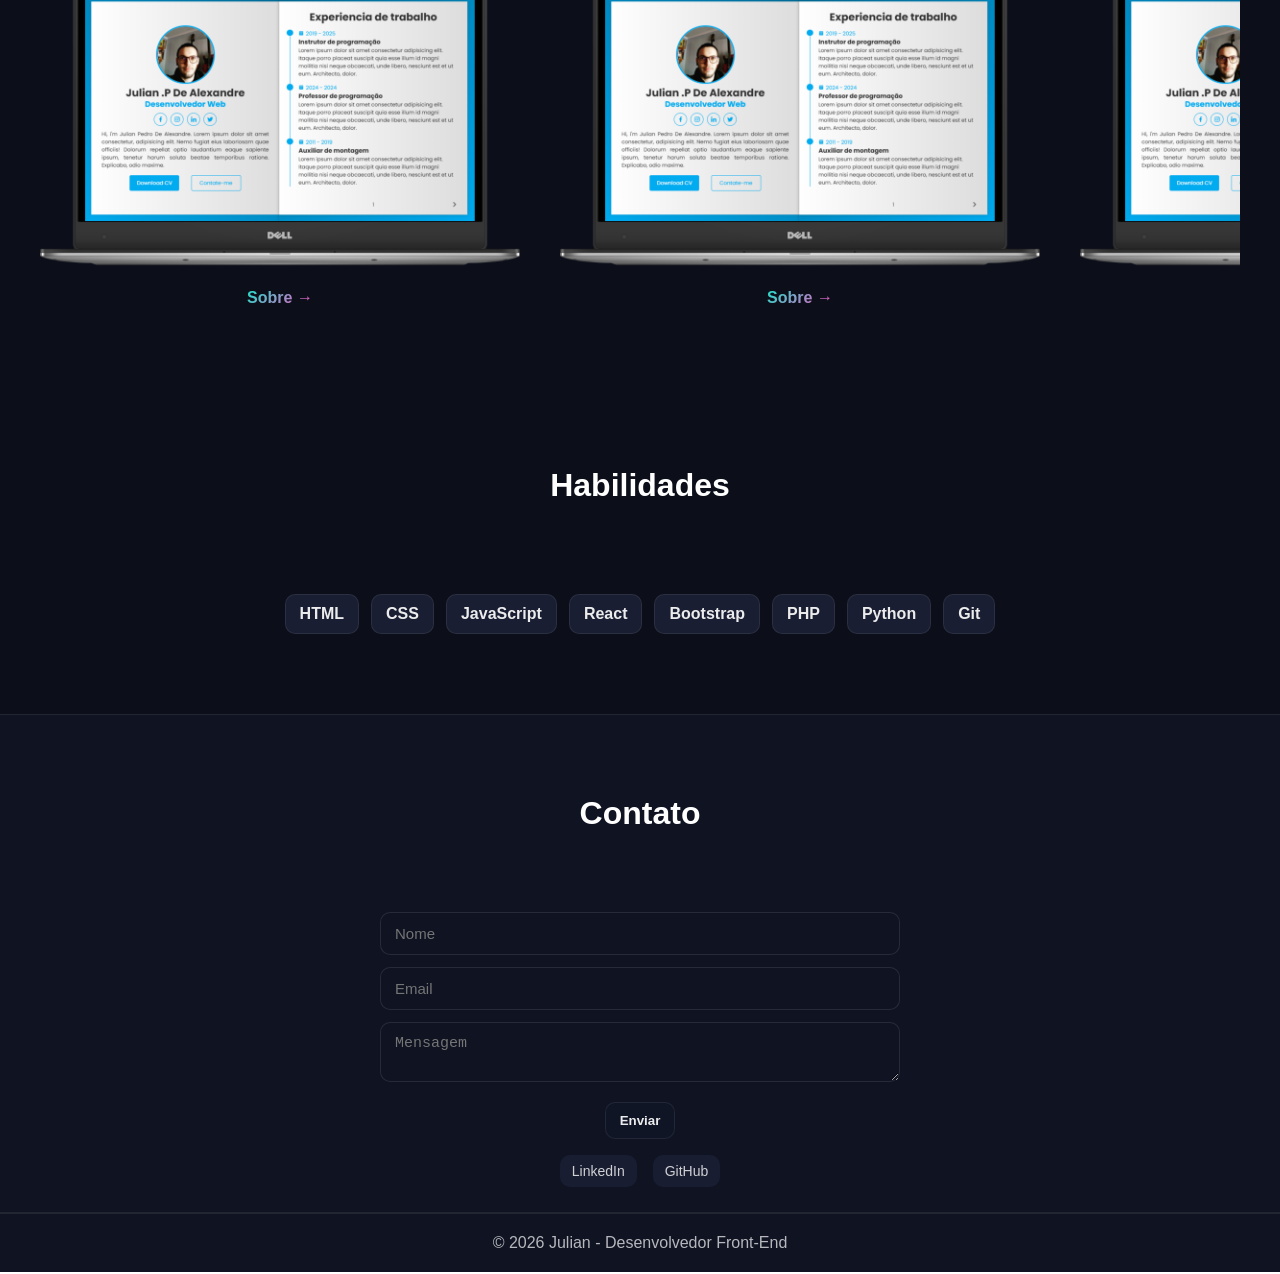
==== commit 2a65401a: "fix: rolagem dos cards no teste" ====
--- a/teste/index2.html
+++ b/teste/index2.html
@@ -60,7 +60,47 @@
             <h2 class="section-title">Projetos</h2>
             <div class="projects-grid">
 
-                <article class="card-smartphone">
+               
+
+                <article class="card-laptop">
+                    <div class="thumb-laptop"
+                        style="background-image: url('./img/imagem_2026-01-15_225317561-front.png');">
+                        <h3 style="margin-top: 55px;" class="h3-laptop">Portfólio 3D</h3>
+
+                    </div> 
+                    <div class="card-info-laptop">
+                        <span class="card-sobre-laptop"
+                            onclick="openModal('Portfólio 3D', 'Portfólio 3D desenvolvido utilizando exclusivamente HTML e CSS, explorando transformações 3D, perspectiva e animações para criar uma experiência visual interativa. O projeto faz uso de CSS Transform, Transitions e Keyframes para simular profundidade, rotação e movimentos suaves, resultando em uma interface moderna e imersiva. ', 'https://julianpedrodealexandre.github.io/Portfolio-3D/')">Sobre
+                            →</span>
+                    </div>
+                </article>
+
+                <article class="card-laptop">
+                    <div class="thumb-laptop"
+                        style="background-image: url('./img/imagem_2026-01-15_225317561-front.png');">
+                        <h3 style="margin-top: 55px;" class="h3-laptop">Portfólio 3D</h3>
+
+                    </div> 
+                    <div class="card-info-laptop">
+                        <span class="card-sobre-laptop"
+                            onclick="openModal('Portfólio 3D', 'Portfólio 3D desenvolvido utilizando exclusivamente HTML e CSS, explorando transformações 3D, perspectiva e animações para criar uma experiência visual interativa. O projeto faz uso de CSS Transform, Transitions e Keyframes para simular profundidade, rotação e movimentos suaves, resultando em uma interface moderna e imersiva. ', 'https://julianpedrodealexandre.github.io/Portfolio-3D/')">Sobre
+                            →</span>
+                    </div>
+                </article>
+                <article class="card-laptop">
+                    <div class="thumb-laptop"
+                        style="background-image: url('./img/imagem_2026-01-15_225317561-front.png');">
+                        <h3 style="margin-top: 55px;" class="h3-laptop">Portfólio 3D</h3>
+
+                    </div> 
+                    <div class="card-info-laptop">
+                        <span class="card-sobre-laptop"
+                            onclick="openModal('Portfólio 3D', 'Portfólio 3D desenvolvido utilizando exclusivamente HTML e CSS, explorando transformações 3D, perspectiva e animações para criar uma experiência visual interativa. O projeto faz uso de CSS Transform, Transitions e Keyframes para simular profundidade, rotação e movimentos suaves, resultando em uma interface moderna e imersiva. ', 'https://julianpedrodealexandre.github.io/Portfolio-3D/')">Sobre
+                            →</span>
+                    </div>
+                </article>
+
+                 <article class="card-smartphone">
                     <div class="thumb"
                         style="background-image: url('./img/WhatsApp Image 2026-01-15 at 19.53.18-portrait.png');">
                         <h3>Plataforma DeBugMe</h3>
@@ -86,18 +126,7 @@
                     </div>
                 </article>
 
-                <article class="card-laptop">
-                    <div class="thumb-laptop"
-                        style="background-image: url('./img/imagem_2026-01-15_225317561-front.png');">
-                        <h3 style="margin-top: 55px;" class="h3-laptop">Portfólio 3D</h3>
-
-                    </div> 
-                    <div class="card-info-laptop">
-                        <span class="card-sobre-laptop"
-                            onclick="openModal('Portfólio 3D', 'Portfólio 3D desenvolvido utilizando exclusivamente HTML e CSS, explorando transformações 3D, perspectiva e animações para criar uma experiência visual interativa. O projeto faz uso de CSS Transform, Transitions e Keyframes para simular profundidade, rotação e movimentos suaves, resultando em uma interface moderna e imersiva. ', 'https://julianpedrodealexandre.github.io/Portfolio-3D/')">Sobre
-                            →</span>
-                    </div>
-                </article>
+                
              
               
 
@@ -186,7 +215,7 @@
         © 2026 Julian - Desenvolvedor Front-End
     </footer>
 
-    <script src="./script.js"></script>
+    <script src="./script2.js"></script>
 </body>
 
 </html>
--- a/teste/style2.css
+++ b/teste/style2.css
@@ -240,12 +240,7 @@
 
 /* PROJETOS */
 
-.projects-grid {
-    display: flex;
-    justify-content: center;
-    gap: 40px;
-    flex-wrap: wrap;
-}
+
 
 /* CARD EM FORMATO DE SMARTPHONE */
 .card-smartphone {
@@ -571,4 +566,29 @@
 }
 
 
-
+/* PROJETOS - CARROSSEL HORIZONTAL */
+.projects-grid {
+    display: flex;
+    gap: 40px;
+    overflow-x: auto;
+    overflow-y: hidden;
+    white-space: nowrap;
+    scroll-behavior: smooth;
+    cursor: grab;
+    padding-bottom: 20px;
+}
+
+.projects-grid:active {
+    cursor: grabbing;
+}
+
+.projects-grid > * {
+    flex: 0 0 auto; /* impede que os cards estiquem */
+}
+
+.projects-grid::-webkit-scrollbar {
+    display: none; /* oculta scrollbar */
+}
+
+
+
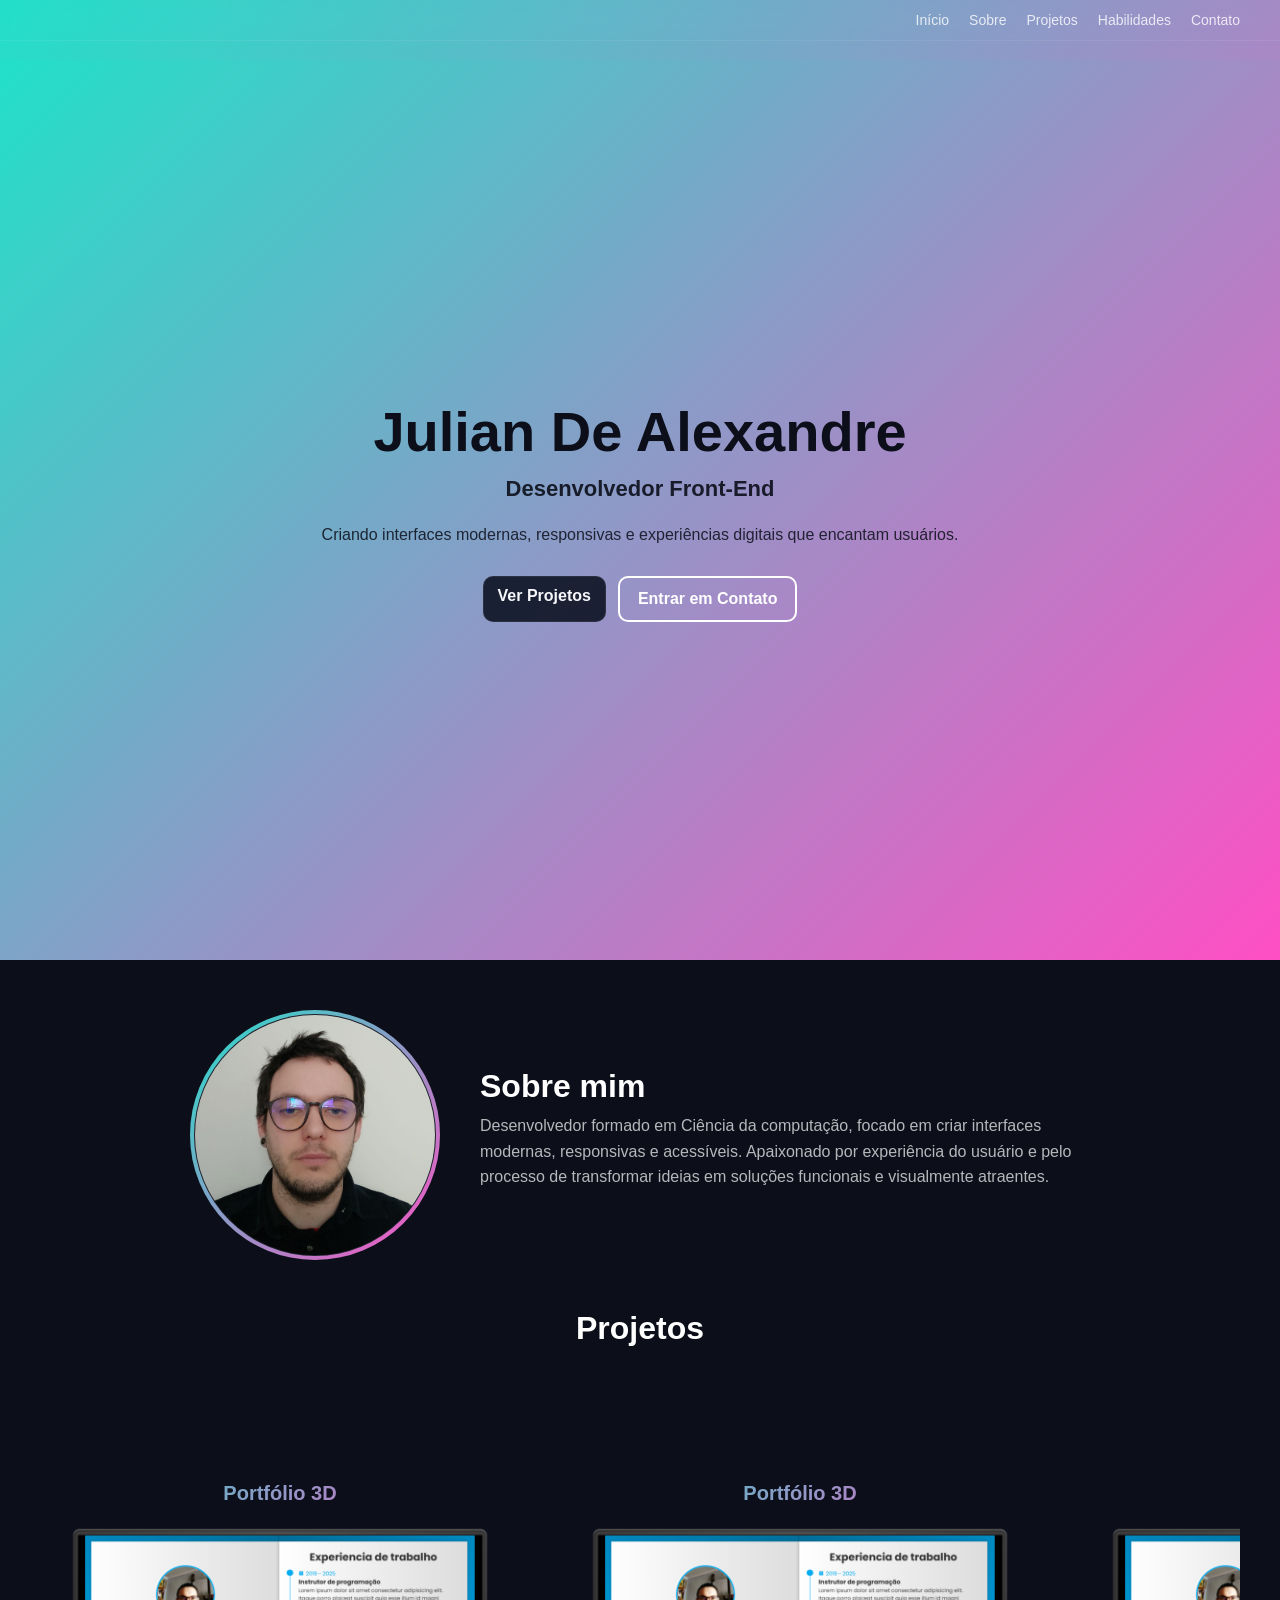
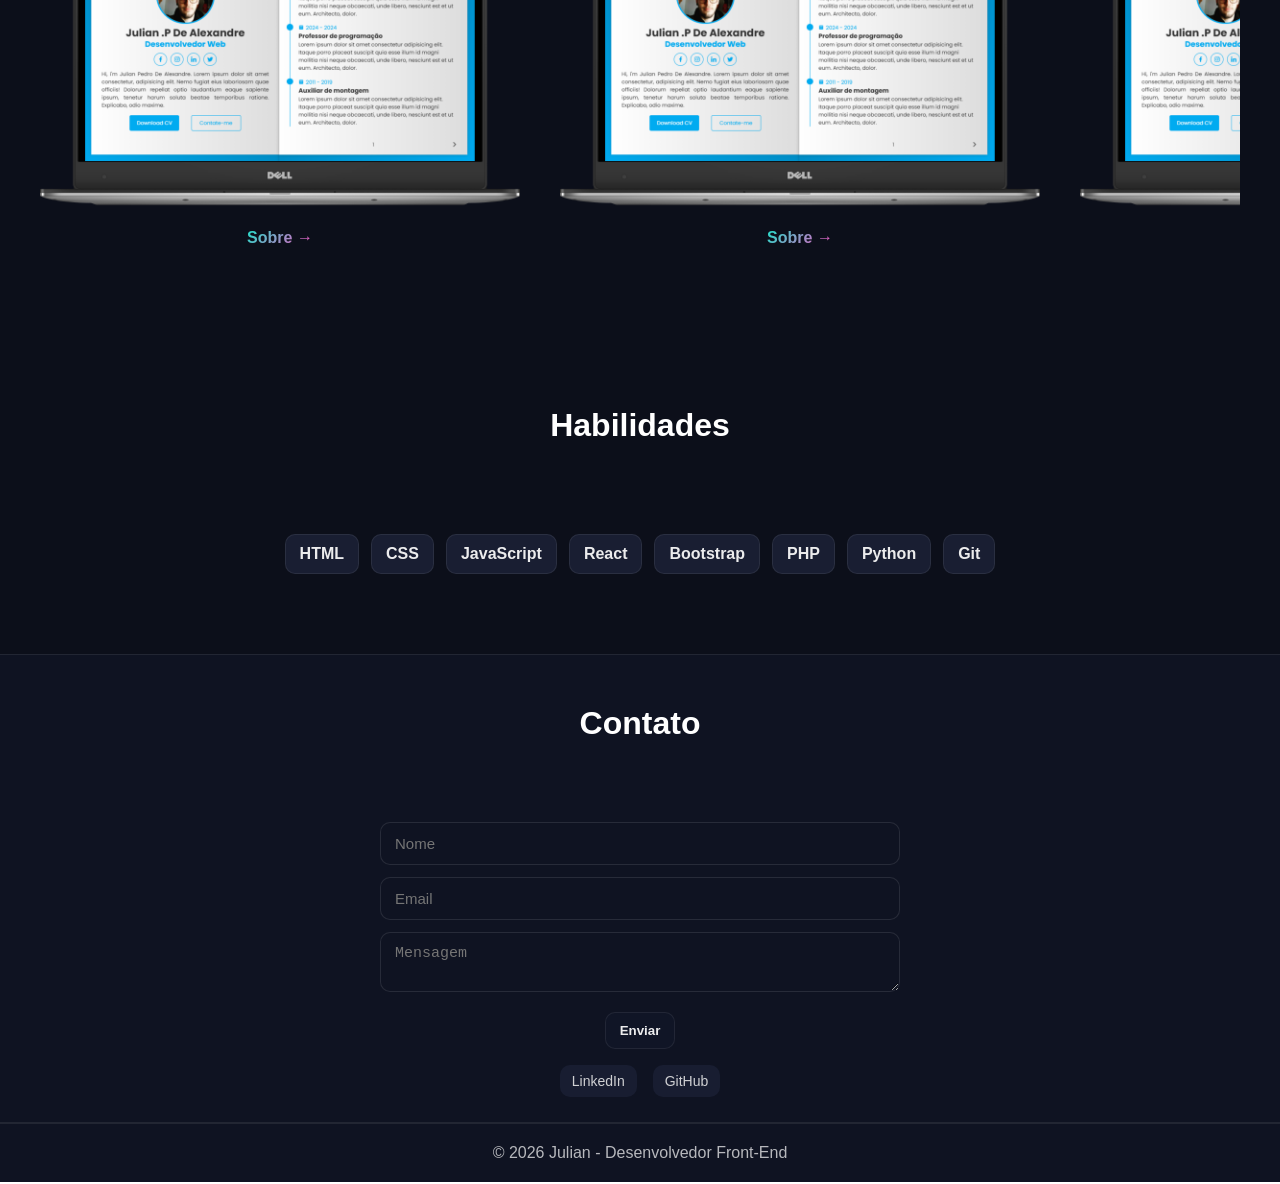
==== commit 5f2186f0: "fix: rolagem dos cards" ====
--- a/teste/index2.html
+++ b/teste/index2.html
@@ -60,8 +60,6 @@
             <h2 class="section-title">Projetos</h2>
             <div class="projects-grid">
 
-               
-
                 <article class="card-laptop">
                     <div class="thumb-laptop"
                         style="background-image: url('./img/imagem_2026-01-15_225317561-front.png');">
--- a/teste/style2.css
+++ b/teste/style2.css
@@ -172,7 +172,7 @@
 
 /* SEÇÕES BASE */
 .section {
-    padding: 80px 12px 0 12px;
+    padding: 50px 12px 0 12px;
     background: var(--bg);
     color: #fff;
 }
@@ -310,7 +310,7 @@
 h3 {
     font-size: 20px;
     text-align: center;
-    margin-top: -20px;
+    margin: -20px;
     background: linear-gradient(135deg, var(--accent-a), var(--accent-b));
     -webkit-background-clip: text;
     background-clip: text;
@@ -576,7 +576,7 @@
     scroll-behavior: smooth;
     cursor: grab;
     padding-bottom: 20px;
-}
+}   
 
 .projects-grid:active {
     cursor: grabbing;
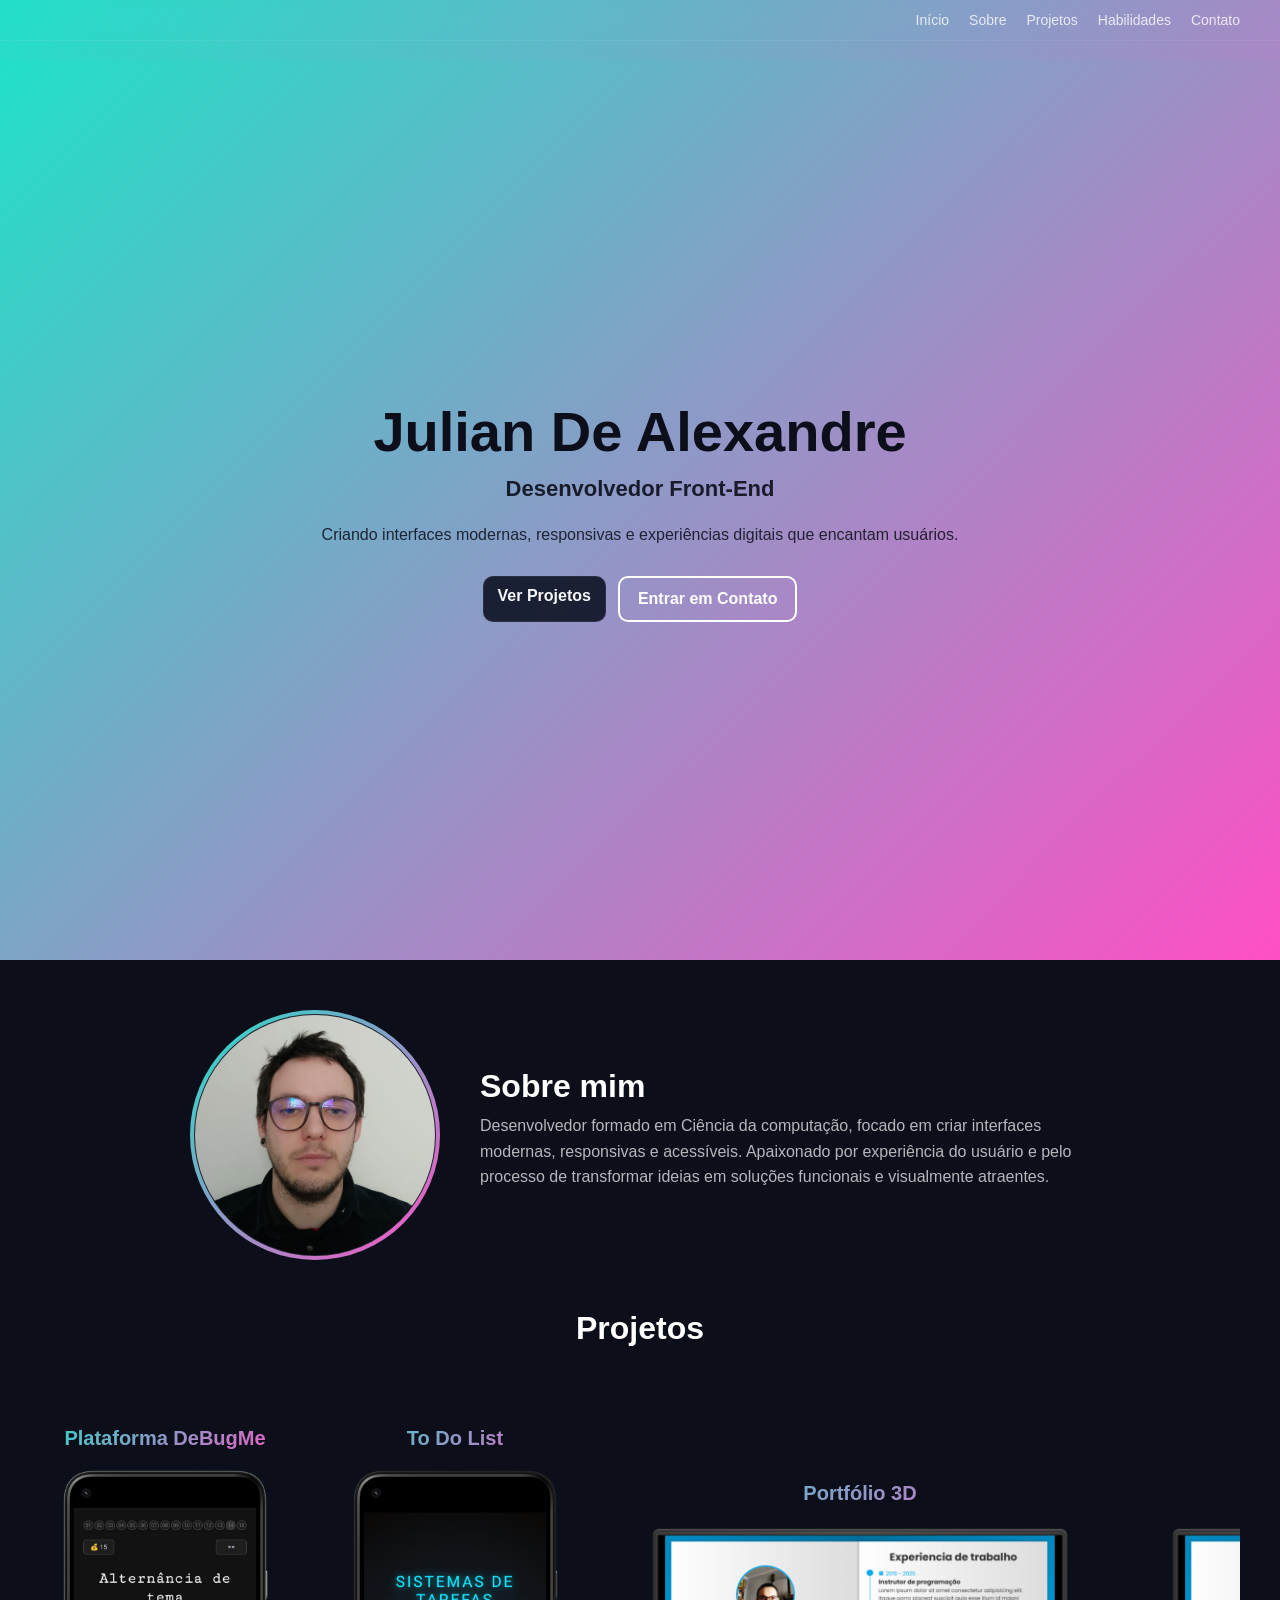
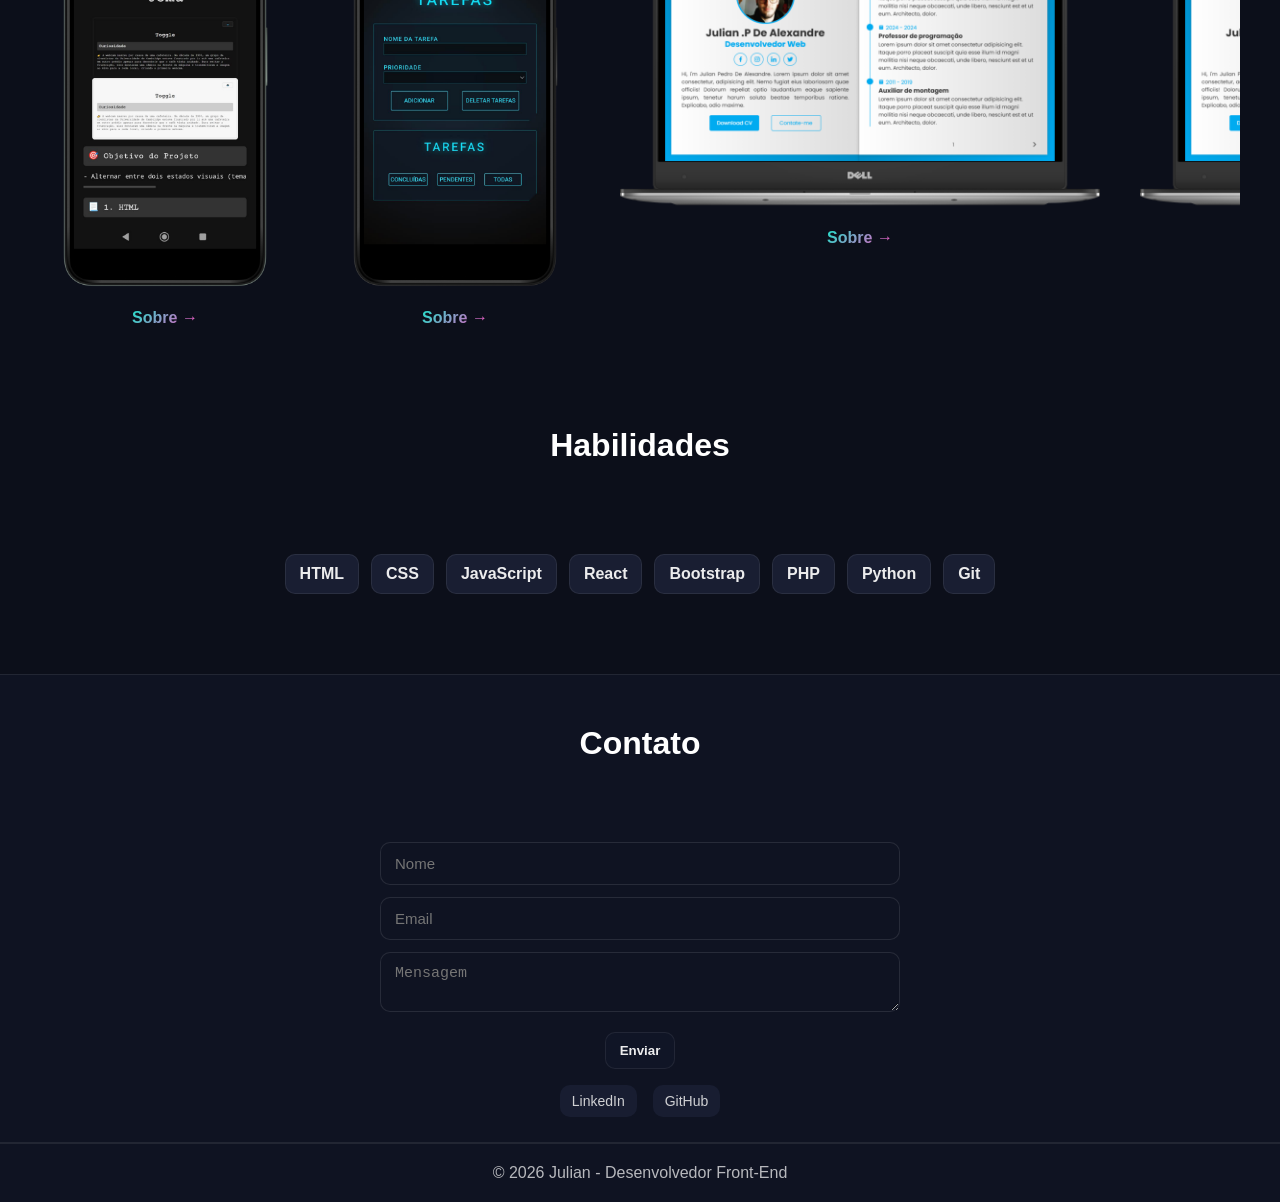
==== commit 81f7853f: "fix: h2" ====
--- a/teste/index2.html
+++ b/teste/index2.html
@@ -59,13 +59,37 @@
         <div class="container">
             <h2 class="section-title">Projetos</h2>
             <div class="projects-grid">
-
+                <article class="card-smartphone">
+                    <div class="thumb"
+                        style="background-image: url('./img/WhatsApp Image 2026-01-15 at 19.53.18-portrait.png');">
+                        <h3>Plataforma DeBugMe</h3>
+
+                    </div>
+                    <div class="card-info">
+                        <span class="card-sobre"
+                            onclick="openModal('Plataforma DeBugMe', 'DeBugMe é uma plataforma criada para solucionar uma demanda real em uma escola de programação, onde faltavam projetos que ajudassem os alunos a evoluir e avançar de nível constantemente. A plataforma foi pensada para ser simples, rápida e funcional. O objetivo era ter tutoriais hospedados e de fácil acesso. ', 'https://julianpedrodealexandre.github.io/Projeto-Plataforma-DeBugMe/')">Sobre
+                            →</span>
+                    </div>
+                </article>
+
+                <article class="card-smartphone">
+                    <div class="thumb"
+                        style="background-image: url('./img/WhatsApp\ Image\ 2026-01-15\ at\ 21.52.43-portrait.png');">
+                        <h3>To Do List</h3>
+
+                    </div>
+                    <div class="card-info">
+                        <span class="card-sobre"
+                            onclick="openModal('To Do List', 'To Do List é um sistema de gerenciamento de tarefas que permite atribuir níveis de prioridade, filtrar itens por status de conclusão e persistir os dados localmente utilizando localStorage, garantindo que as informações permaneçam disponíveis mesmo após o encerramento da sessão do navegador. ', 'https://julianpedrodealexandre.github.io/ListaTarefasJs/')">Sobre
+                            →</span>
+                    </div>
+                </article>
                 <article class="card-laptop">
                     <div class="thumb-laptop"
                         style="background-image: url('./img/imagem_2026-01-15_225317561-front.png');">
                         <h3 style="margin-top: 55px;" class="h3-laptop">Portfólio 3D</h3>
 
-                    </div> 
+                    </div>
                     <div class="card-info-laptop">
                         <span class="card-sobre-laptop"
                             onclick="openModal('Portfólio 3D', 'Portfólio 3D desenvolvido utilizando exclusivamente HTML e CSS, explorando transformações 3D, perspectiva e animações para criar uma experiência visual interativa. O projeto faz uso de CSS Transform, Transitions e Keyframes para simular profundidade, rotação e movimentos suaves, resultando em uma interface moderna e imersiva. ', 'https://julianpedrodealexandre.github.io/Portfolio-3D/')">Sobre
@@ -78,7 +102,7 @@
                         style="background-image: url('./img/imagem_2026-01-15_225317561-front.png');">
                         <h3 style="margin-top: 55px;" class="h3-laptop">Portfólio 3D</h3>
 
-                    </div> 
+                    </div>
                     <div class="card-info-laptop">
                         <span class="card-sobre-laptop"
                             onclick="openModal('Portfólio 3D', 'Portfólio 3D desenvolvido utilizando exclusivamente HTML e CSS, explorando transformações 3D, perspectiva e animações para criar uma experiência visual interativa. O projeto faz uso de CSS Transform, Transitions e Keyframes para simular profundidade, rotação e movimentos suaves, resultando em uma interface moderna e imersiva. ', 'https://julianpedrodealexandre.github.io/Portfolio-3D/')">Sobre
@@ -90,43 +114,13 @@
                         style="background-image: url('./img/imagem_2026-01-15_225317561-front.png');">
                         <h3 style="margin-top: 55px;" class="h3-laptop">Portfólio 3D</h3>
 
-                    </div> 
+                    </div>
                     <div class="card-info-laptop">
                         <span class="card-sobre-laptop"
                             onclick="openModal('Portfólio 3D', 'Portfólio 3D desenvolvido utilizando exclusivamente HTML e CSS, explorando transformações 3D, perspectiva e animações para criar uma experiência visual interativa. O projeto faz uso de CSS Transform, Transitions e Keyframes para simular profundidade, rotação e movimentos suaves, resultando em uma interface moderna e imersiva. ', 'https://julianpedrodealexandre.github.io/Portfolio-3D/')">Sobre
                             →</span>
                     </div>
                 </article>
-
-                 <article class="card-smartphone">
-                    <div class="thumb"
-                        style="background-image: url('./img/WhatsApp Image 2026-01-15 at 19.53.18-portrait.png');">
-                        <h3>Plataforma DeBugMe</h3>
-
-                    </div>
-                    <div class="card-info">
-                        <span class="card-sobre"
-                            onclick="openModal('Plataforma DeBugMe', 'DeBugMe é uma plataforma criada para solucionar uma demanda real em uma escola de programação, onde faltavam projetos que ajudassem os alunos a evoluir e avançar de nível constantemente. A plataforma foi pensada para ser simples, rápida e funcional. O objetivo era ter tutoriais hospedados e de fácil acesso. ', 'https://julianpedrodealexandre.github.io/Projeto-Plataforma-DeBugMe/')">Sobre
-                            →</span>
-                    </div>
-                </article>
-
-                <article class="card-smartphone">
-                    <div class="thumb"
-                        style="background-image: url('./img/WhatsApp\ Image\ 2026-01-15\ at\ 21.52.43-portrait.png');">
-                        <h3>To Do List</h3>
-
-                    </div>
-                    <div class="card-info">
-                        <span class="card-sobre"
-                            onclick="openModal('To Do List', 'To Do List é um sistema de gerenciamento de tarefas que permite atribuir níveis de prioridade, filtrar itens por status de conclusão e persistir os dados localmente utilizando localStorage, garantindo que as informações permaneçam disponíveis mesmo após o encerramento da sessão do navegador. ', 'https://julianpedrodealexandre.github.io/ListaTarefasJs/')">Sobre
-                            →</span>
-                    </div>
-                </article>
-
-                
-             
-              
 
             </div>
 
@@ -142,7 +136,7 @@
             <span class="pill-modal">HTML</span>
             <span class="pill-modal">CSS</span>
             <span class="pill-modal">JavaScript</span>
-<br>
+            <br>
             <a id="modalLink" href="#" target="_blank" class="btn-github">Ver no GitHub</a>
             <span class="close" onclick="closeModal()">&times;</span>
 
--- a/teste/style2.css
+++ b/teste/style2.css
@@ -244,6 +244,7 @@
 
 /* CARD EM FORMATO DE SMARTPHONE */
 .card-smartphone {
+    margin-top: 20px;
     width: 250px;
     /* largura perfeita */
     height: 480px;
@@ -590,5 +591,66 @@
     display: none; /* oculta scrollbar */
 }
 
-
-
+/* --------------------------------------------------RESPONSIVIDADE-------------------------------------- */
+@media (max-width: 480px) {
+  h1 {
+    font-size: clamp(24px, 8vw, 32px);
+  }
+  h2 {
+    font-size: clamp(14px, 5vw, 18px);
+  }
+  p {
+    font-size: 14px;
+    line-height: 1.4;
+  }
+}
+
+@media (max-width: 480px) {
+  .nav-links {
+    gap: 12px;
+  }
+  .nav-links a {
+    font-size: 12px;
+  }
+}
+@media (max-width: 480px) {
+  .card-smartphone {
+    width: 90%;
+    height: auto;
+    margin: 0 auto 20px auto;
+  }
+  .card-laptop {
+    width: 95%;
+    height: auto;
+    margin: 0 auto 20px auto;
+  }
+  .card-smartphone .thumb,
+  .card-laptop .thumb-laptop {
+    height: 200px; /* altura fixa mais amigável */
+  }
+}
+@media (max-width: 480px) {
+  .projects-grid {
+    gap: 20px;
+    padding: 0 10px 20px 10px;
+  }
+}
+@media (max-width: 480px) {
+  .section {
+    padding: 40px 8px 0 8px;
+  }
+  .section-title {
+    margin-bottom: 40px;
+    font-size: 22px;
+  }
+}
+@media (max-width: 480px) {
+  .sobre {
+    grid-template-columns: 1fr;
+    gap: 20px;
+    text-align: center;
+  }
+  .avatar-wrap {
+    margin: 0 auto;
+  }
+}
